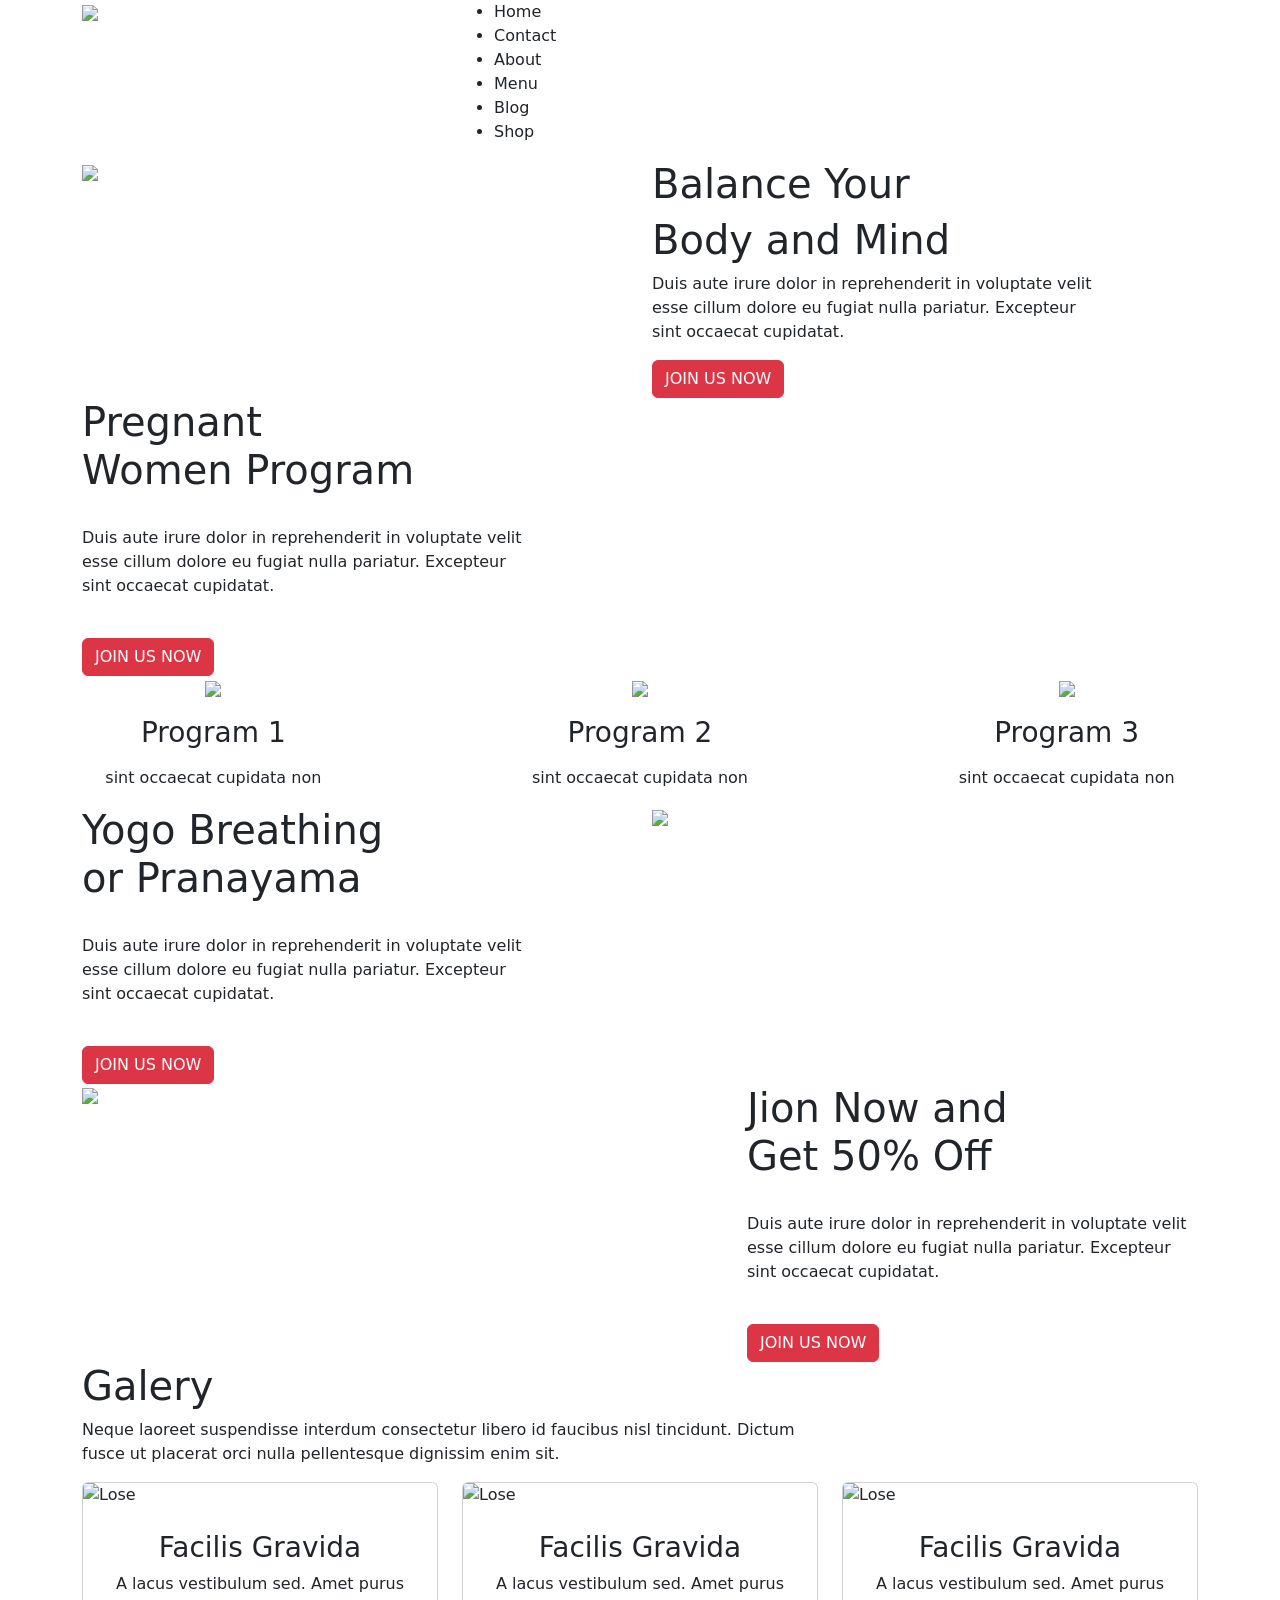
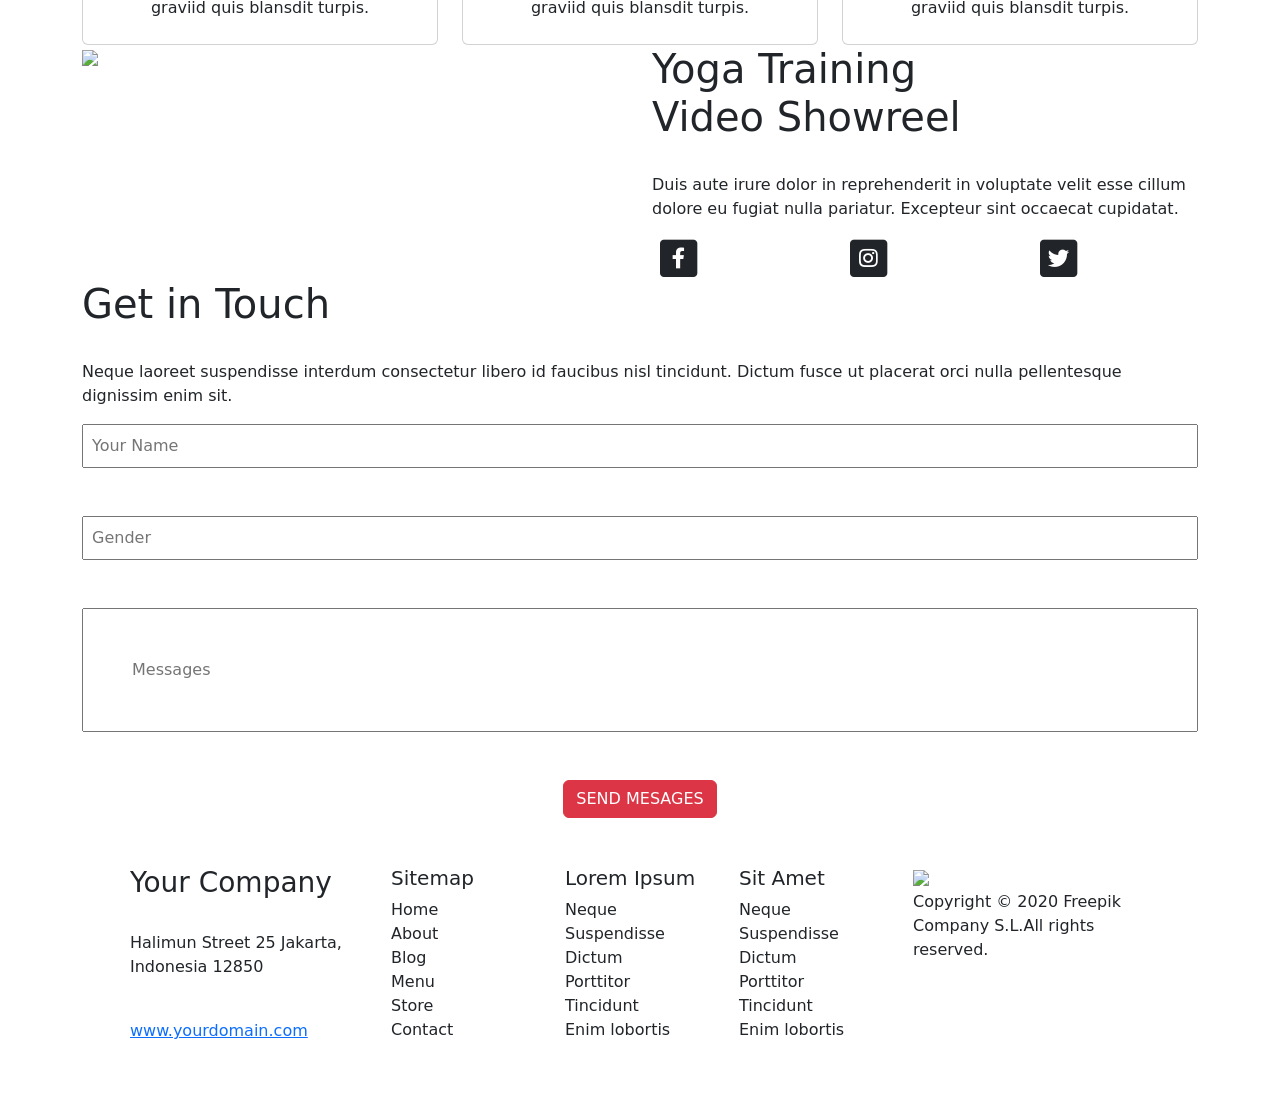
==== index.html @ 1d239efe "first commit" ====
<!DOCTYPE html>
<html lang="en">

<head>
    <meta charset="UTF-8" />
    <meta http-equiv="X-UA-Compatible" content="IE=edge" />
    <meta name="viewport" content="width=device-width, initial-scale=1.0" />
    <link href="https://cdn.jsdelivr.net/npm/bootstrap@5.1.3/dist/css/bootstrap.min.css" rel="stylesheet" integrity="sha384-1BmE4kWBq78iYhFldvKuhfTAU6auU8tT94WrHftjDbrCEXSU1oBoqyl2QvZ6jIW3" crossorigin="anonymous" />
    <link rel="stylesheet" type="text/css" href="/Tien/buoi1/SASS/node_modules/bootstrap/dist/css/bootstrap.min.css" />
    <link rel="stylesheet" href="https://cdnjs.cloudflare.com/ajax/libs/font-awesome/5.15.1/css/all.min.css" />
    <script type="text/javascript" src="/Jquery/jquery/jquery-3.6.0.js"></script>
    <script src="https://code.jquery.com/jquery-1.12.4.js"></script>
    <script src="https://code.jquery.com/ui/1.12.1/jquery-ui.js"></script>
    <script src="/Jquery/js/home.js"></script>
    <link rel="stylesheet" href="/SCSS/css/style.css" type="text/css" />

    <title>Document</title>
</head>

<body>
    <div class="header">
        <div class="container">
            <div class="row">
                <div class="col-md-4">
                    <a href="#"><img src="./images/logo.jpg" class="img-fluid" /></a>
                    <div class="open d-block d-md-none"> <i class="fa fa-bars"> </i> </div>
                </div>
                <div class="col-md-8 d-none d-md-block">
                    <div class="text-menu" id="text-menu">
                        <ul class="menu">
                            <li><a class="nav-link" href="index.html">Home</a></li>
                            <li><a class="nav-link" href="contact.html">Contact</a></li>
                            <li><a class="nav-link" href="#">About</a></li>
                            <li><a class="nav-link" href="#">Menu</a></li>
                            <li><a class="nav-link" href="#">Blog</a></li>
                            <li><a class="nav-link" href="#">Shop</a></li>
                        </ul>
                    </div>
                </div>
            </div>
        </div>
    </div>

    <div class="section1">
        <div class="container">
            <div class="row">
                <div class=" col-md-6 ">
                    <!-- img -->
                    <img src="./images/background.png" />
                </div>
                <div class=" col-md-6 ">
                    <!--text-->
                    <div class="text-nen">
                        <h1>Balance Your</h1>
                        <h1>Body and Mind</h1>
                        <p>
                            Duis aute irure dolor in reprehenderit in voluptate velit<br> esse cillum dolore eu fugiat nulla pariatur. Excepteur <br> sint occaecat cupidatat.
                        </p>
                        <a href="#join" class="btn btn-danger ">JOIN US NOW</a>
                    </div>
                </div>
            </div>
        </div>
    </div>

    <div class="body-1">
        <div class="container">
            <div class="row">
                <div class="col-md-6">
                    <div class="text">
                        <span class="text-1">
                            <h1>Pregnant<br> Women Program
                            </h1>
                            <br>
                            <p>Duis aute irure dolor in reprehenderit in voluptate velit<br /> esse cillum dolore eu fugiat nulla pariatur. Excepteur<br /> sint occaecat cupidatat.
                            </p>
                            <br>
                            <a href="#" class="btn btn-danger">JOIN US NOW</a>
                        </span>
                    </div>
                </div>
            </div>

        </div>
    </div>

    <div class="container-fluid">
        <div class="body-2 text-center">
            <div class="row">
                <div class="col-md-4">
                    <img src="./images/3nguoi_03.jpg" class="img-fluid">
                    <p>
                        <h3>Program 1</h3>
                    </p>
                    <p>sint occaecat cupidata non</p>
                </div>
                <div class="col-md-4">
                    <img src="./images/3nguoi_04.jpg" class="img-fluid">
                    <p>
                        <h3>Program 2</h3>
                    </p>
                    <p>sint occaecat cupidata non</p>
                </div>
                <div class="col-md-4">
                    <img src="./images/3nguoi_05.jpg" class="img-fluid">
                    <p>
                        <h3>Program 3</h3>
                    </p>
                    <p>sint occaecat cupidata non</p>
                </div>
            </div>
        </div>
    </div>

    <div class="body-3">
        <div class="container">
            <div class="row">
                <div class="col-md-6">
                    <div class="text-3">
                        <h1>Yogo Breathing <br> or Pranayama
                        </h1>
                        <br />
                        <p>Duis aute irure dolor in reprehenderit in voluptate velit<br /> esse cillum dolore eu fugiat nulla pariatur. Excepteur<br /> sint occaecat cupidatat.
                        </p>
                        <br />
                        <a href="#join" class="btn btn-danger">JOIN US NOW</a>
                    </div>
                </div>
                <div class="col-md-6">
                    <img src="./images/License premium.png" class="img-fluid">
                </div>
            </div>
        </div>
    </div>

    <div class="body-4">
        <div class="container">
            <div class="row">
                <div class="col-md-7">
                    <img src="./images/img-4.png">
                </div>
                <div class="col-md-5">
                    <div class="text-4">
                        <h1>Jion Now and <br> Get 50% Off
                        </h1>
                        <br />
                        <p>Duis aute irure dolor in reprehenderit in voluptate velit<br /> esse cillum dolore eu fugiat nulla pariatur. Excepteur<br /> sint occaecat cupidatat.
                        </p>
                        <br />
                        <a href="#join" class="btn btn-danger">JOIN US NOW</a>
                    </div>
                </div>
            </div>
        </div>
    </div>

    <div class="body-5">
        <div class="container">
            <div class="row">
                <div class="col-12">
                    <div class="text-5">
                        <h1>Galery</h1>
                        <p>Neque laoreet suspendisse interdum consectetur libero id faucibus nisl tincidunt. Dictum<br> fusce ut placerat orci nulla pellentesque dignissim enim sit.
                        </p>
                    </div>
                </div>
                <div class="col-md-4">
                    <div class="card">
                        <img src="/SCSS/images/images/body_17.jpg" alt="Lose" class="card-img-top">
                        <div class="card-body text-center p-4">
                            <h3>Facilis Gravida</h3>
                            <p class="card-text">A lacus vestibulum sed. Amet purus graviid quis blansdit turpis.</p>
                        </div>
                    </div>
                </div>
                <div class="col-md-4">
                    <div class="card">
                        <img src="/SCSS/images/images/body_15.jpg" alt="Lose" class="card-img-top">
                        <div class="card-body text-center p-4">
                            <h3>Facilis Gravida</h3>
                            <p class="card-text">A lacus vestibulum sed. Amet purus graviid quis blansdit turpis.</p>
                        </div>
                    </div>
                </div>
                <div class="col-md-4">
                    <div class="card">
                        <img src="/SCSS/images/images/body_13.jpg" alt="Lose" class="card-img-top">
                        <div class="card-body text-center p-4">
                            <h3>Facilis Gravida</h3>
                            <p class="card-text">A lacus vestibulum sed. Amet purus graviid quis blansdit turpis.</p>
                        </div>
                    </div>
                </div>
            </div>
        </div>
    </div>

    <div class="body-6">
        <div class="container">
            <div class="row">
                <div class="col-md-6">
                    <img src="/SCSS/images/images/body_23.jpg">
                </div>
                <div class="col-md-6">
                    <div class="text-6">
                        <h1>Yoga Training<br> Video Showreel
                        </h1>
                        <br>
                        <p>
                            Duis aute irure dolor in reprehenderit in voluptate velit esse cillum dolore eu fugiat nulla pariatur. Excepteur sint occaecat cupidatat.
                        </p>
                    </div>
                    <div class="icon">
                        <div class="row">
                            <div class="col-4">
                                <span class="fa-stack fa-lg">
                                    <i class="fas fa-square fa-stack-2x"></i>
                                    <a href="https://m.facebook.com"><i class="fab fa-facebook-f fa-stack-1x fa-inverse"></i></a>
                                </span>
                            </div>
                            <div class="col-4">
                                <span class="fa-stack fa-lg">
                                    <i class="fas fa-square fa-stack-2x"></i>
                                    <a href="https://www.instagram.com"><i class="fab fa-instagram fa-stack-1x fa-inverse"></i></a>
                                </span>
                            </div>
                            <div class="col-4">
                                <span class="fa-stack fa-lg">
                                    <i class="fas fa-square fa-stack-2x"></i>
                                    <a href="https://twitter.com"><i class="fab fa-twitter fa-stack-1x fa-inverse"></i></a>
                                </span>
                            </div>
                        </div>
                    </div>
                </div>
            </div>
        </div>
    </div>

    <div class="body-7" id="join">
        <div class="container">
            <div class="text-7">
                <h1>Get in Touch</h1>
                <br>
                <p>Neque laoreet suspendisse interdum consectetur libero id faucibus nisl tincidunt. Dictum fusce ut placerat orci nulla pellentesque dignissim enim sit.
                </p>
            </div>
            <div class="comment">
                <input type="text" class="w-100 mb-5 p-2" placeholder="Your Name"><br>
                <input type="text" class="w-100 mb-5 p-2" placeholder="Gender"><br>
                <input type="text" class="w-100 mb-5 p-5" placeholder="Messages"><br>
            </div>
            <div class="d-flex justify-content-center">
                <button class="btn btn-danger" id="send">SEND MESAGES</button>
            </div>
        </div>
    </div>

    <div class="footer">
        <div class="container">
            <div class="text-footer">
                <div class="row  p-5 ">
                    <div class="col-md-3" id="link">
                        <h3>Your Company</h3>
                        <br>
                        <p>Halimun Street 25 Jakarta, Indonesia 12850</p><br>
                        <a href="#">
                            <p>www.yourdomain.com</p>
                        </a>
                    </div>
                    <div class="col-md-2">
                        <h5>Sitemap</h5>
                        Home<br> About
                        <br> Blog
                        <br> Menu
                        <br> Store
                        <br> Contact
                    </div>
                    <div class="col-md-2">
                        <h5>Lorem Ipsum</h5>
                        Neque<br> Suspendisse
                        <br> Dictum
                        <br> Porttitor
                        <br> Tincidunt
                        <br> Enim lobortis
                    </div>
                    <div class="col-md-2">
                        <h5>Sit Amet</h5>
                        Neque<br> Suspendisse
                        <br> Dictum
                        <br> Porttitor
                        <br> Tincidunt
                        <br> Enim lobortis
                    </div>
                    <div class="col-md-3">
                        <img src="/SCSS/images/images/body_26.png">
                        <p>Copyright &copy; 2020 Freepik Company S.L.All rights reserved.</p>
                        <span class="fa-stack fa-lg">
                            <i class="fas fa-square fa-stack-2x  fa-inverse"></i>
                            <a href="https://ww/facebook.com"><i class="fab fa-facebook-f fa-stack-1x  text-white"></i></a>
                        </span>
                        <span class="fa-stack fa-lg">
                            <i class="fas fa-square fa-stack-2x fa-inverse"></i>
                            <a href="https://www.instagram.com"><i class="fab fa-instagram fa-stack-1x text-white"></i></a>
                          </span>
                        <span class="fa-stack fa-lg">
                            <i class="fas fa-square fa-stack-2x fa-inverse"></i>
                            <a href="https://twitter.com"><i class="fab fa-twitter fa-stack-1x text-white"></i></a>
                          </span>
                    </div>
                </div>
            </div>
        </div>
    </div>
</body>


</html>
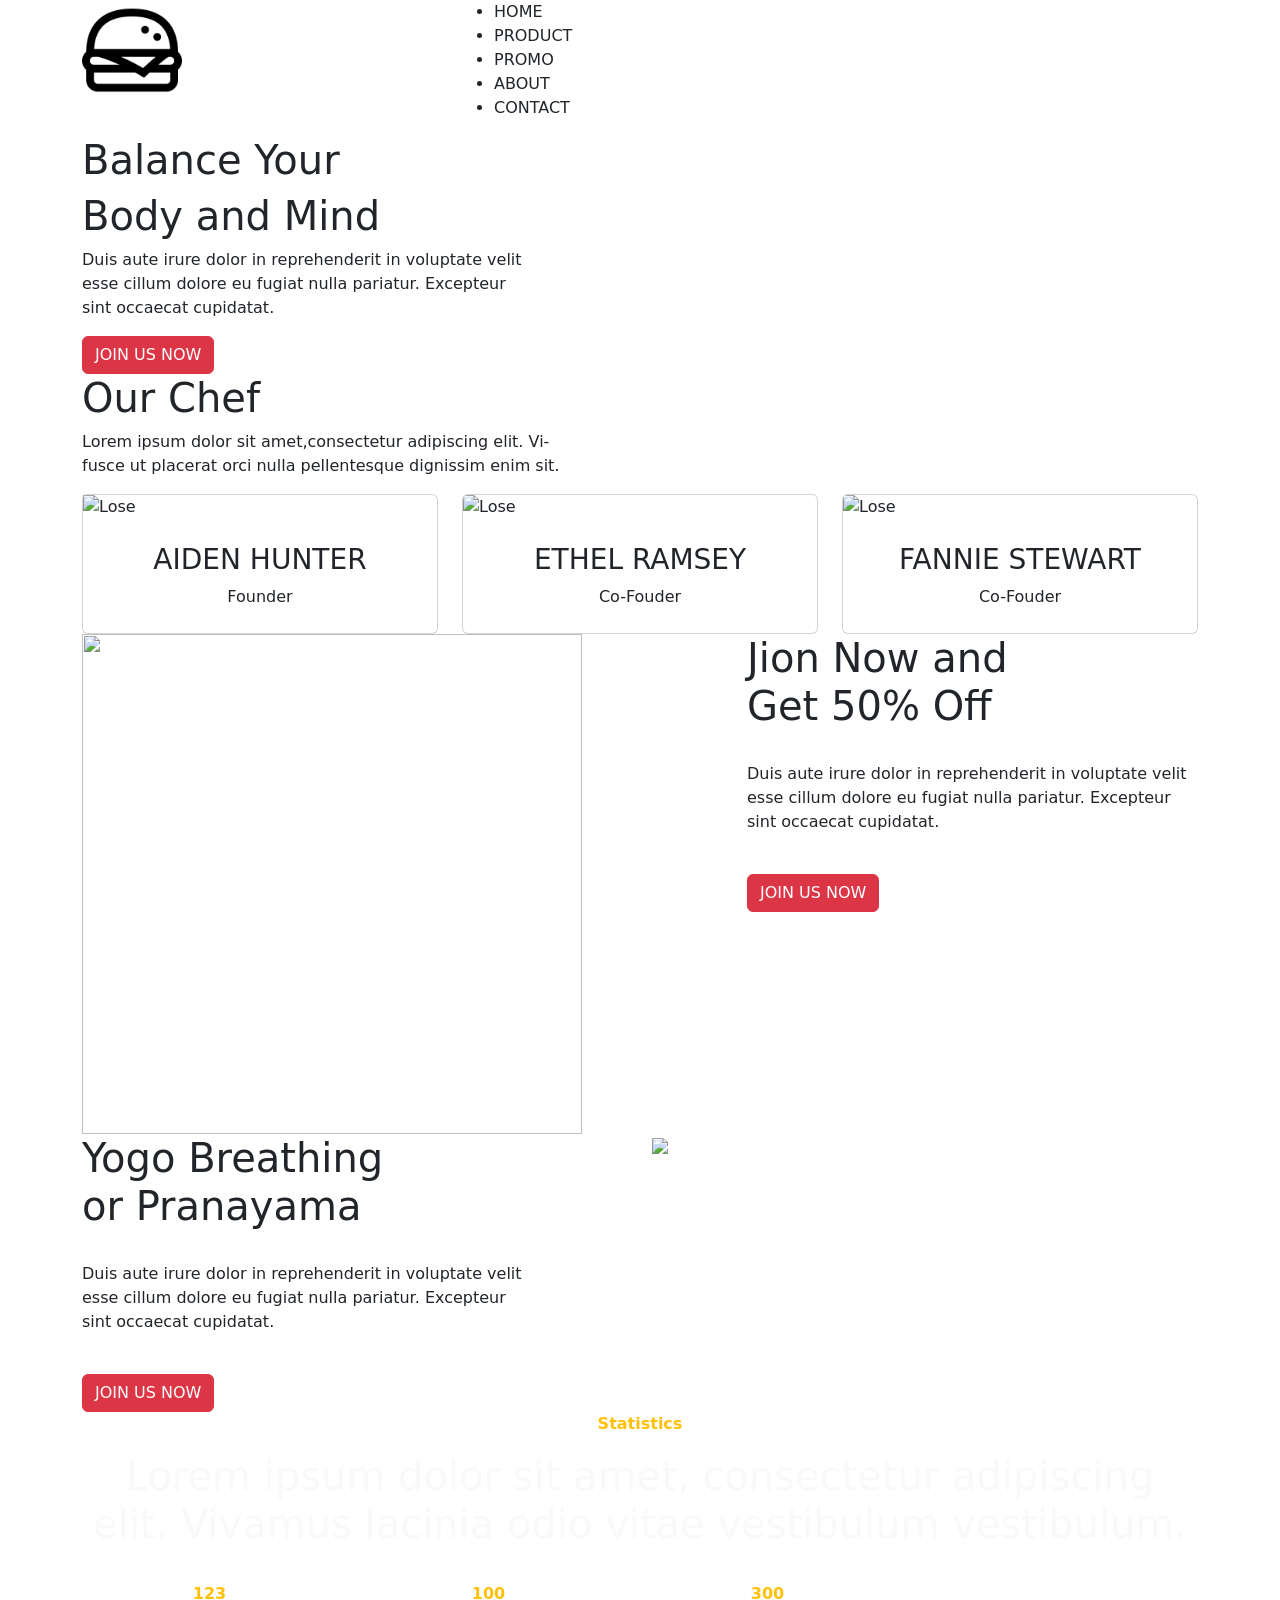
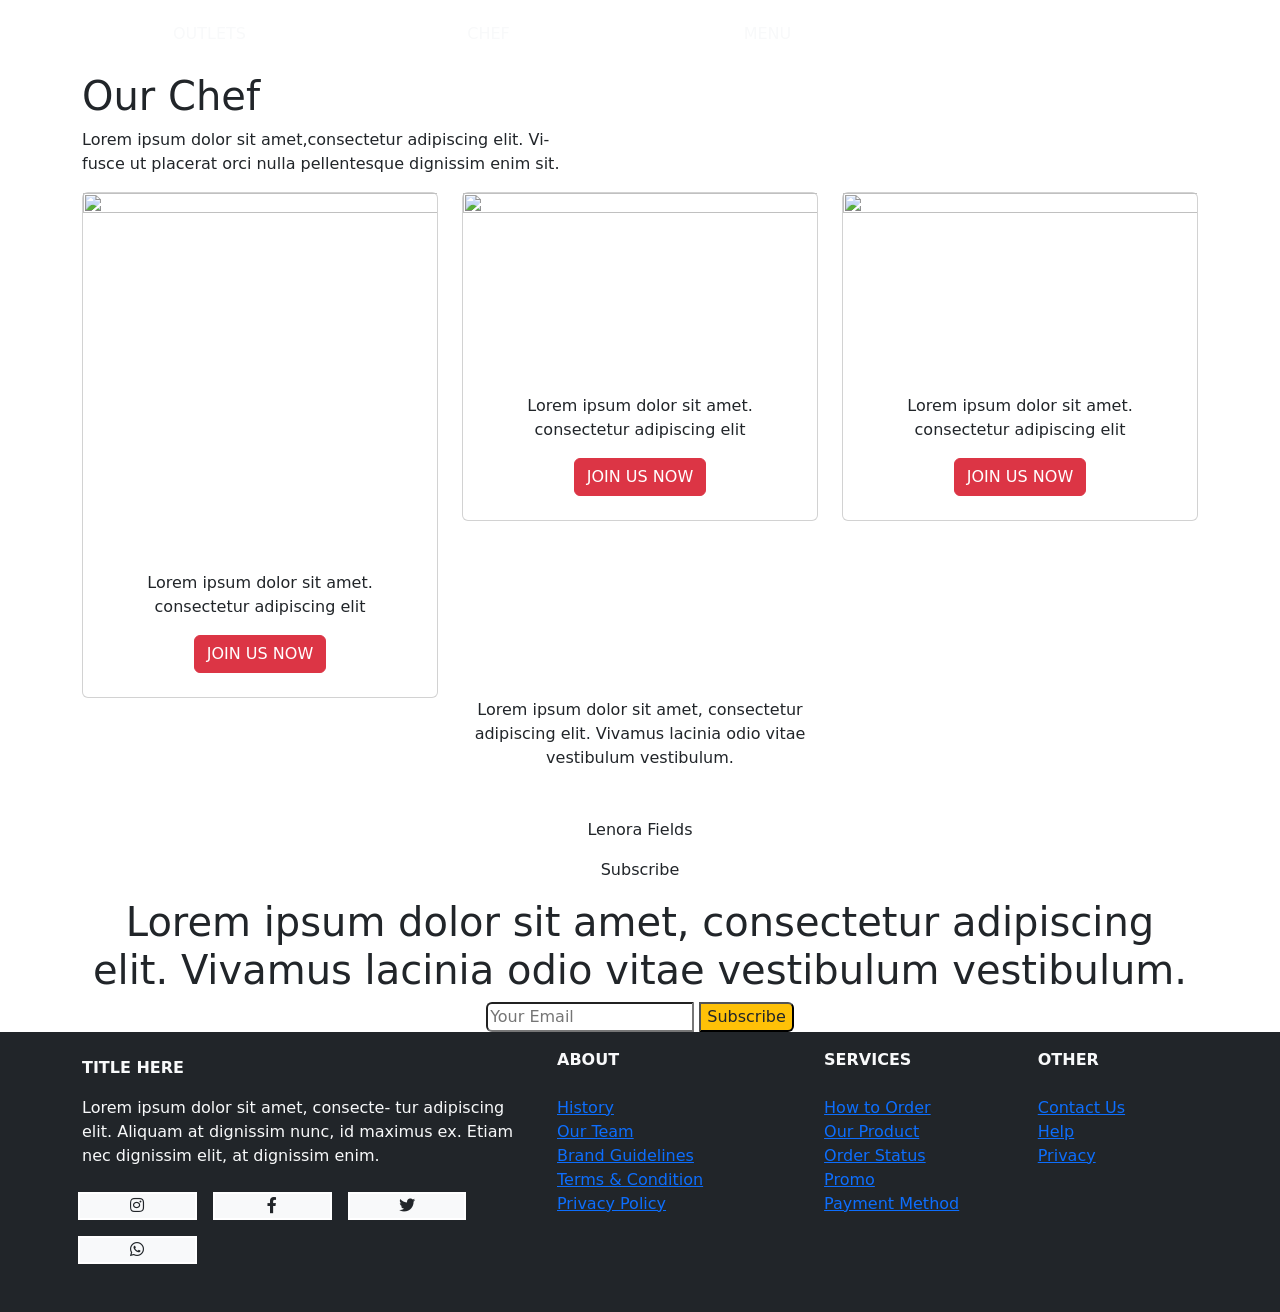
==== commit 15690856: "Signed-off-by: junsonhank <junsonhank@gmail.com>commit new2" ====
--- a/index.html
+++ b/index.html
@@ -6,13 +6,13 @@
     <meta http-equiv="X-UA-Compatible" content="IE=edge" />
     <meta name="viewport" content="width=device-width, initial-scale=1.0" />
     <link href="https://cdn.jsdelivr.net/npm/bootstrap@5.1.3/dist/css/bootstrap.min.css" rel="stylesheet" integrity="sha384-1BmE4kWBq78iYhFldvKuhfTAU6auU8tT94WrHftjDbrCEXSU1oBoqyl2QvZ6jIW3" crossorigin="anonymous" />
-    <link rel="stylesheet" type="text/css" href="/Tien/buoi1/SASS/node_modules/bootstrap/dist/css/bootstrap.min.css" />
+    <link rel="stylesheet" type="text/css" href="/kiemtra/node_modules/bootstrap/dist/css/bootstrap.min.css" />
     <link rel="stylesheet" href="https://cdnjs.cloudflare.com/ajax/libs/font-awesome/5.15.1/css/all.min.css" />
     <script type="text/javascript" src="/Jquery/jquery/jquery-3.6.0.js"></script>
     <script src="https://code.jquery.com/jquery-1.12.4.js"></script>
     <script src="https://code.jquery.com/ui/1.12.1/jquery-ui.js"></script>
     <script src="/Jquery/js/home.js"></script>
-    <link rel="stylesheet" href="/SCSS/css/style.css" type="text/css" />
+    <link rel="stylesheet" href="/kiemtra/css/style.css" type="text/css" />
 
     <title>Document</title>
 </head>
@@ -22,18 +22,17 @@
         <div class="container">
             <div class="row">
                 <div class="col-md-4">
-                    <a href="#"><img src="./images/logo.jpg" class="img-fluid" /></a>
+                    <a href="#"><img src="./images/hamburger.png" class="img-fluid" width="100" height="100"/></a>
                     <div class="open d-block d-md-none"> <i class="fa fa-bars"> </i> </div>
                 </div>
                 <div class="col-md-8 d-none d-md-block">
                     <div class="text-menu" id="text-menu">
                         <ul class="menu">
-                            <li><a class="nav-link" href="index.html">Home</a></li>
-                            <li><a class="nav-link" href="contact.html">Contact</a></li>
-                            <li><a class="nav-link" href="#">About</a></li>
-                            <li><a class="nav-link" href="#">Menu</a></li>
-                            <li><a class="nav-link" href="#">Blog</a></li>
-                            <li><a class="nav-link" href="#">Shop</a></li>
+                            <li><a class="nav-link" href="index.html">HOME</a></li>
+                            <li><a class="nav-link" href="#">PRODUCT</a></li>
+                            <li><a class="nav-link" href="#">PROMO</a></li>
+                            <li><a class="nav-link" href="#">ABOUT</a></li>
+                            <li><a class="nav-link" href="contact.html">CONTACT</a></li>
                         </ul>
                     </div>
                 </div>
@@ -46,9 +45,7 @@
             <div class="row">
                 <div class=" col-md-6 ">
                     <!-- img -->
-                    <img src="./images/background.png" />
-                </div>
-                <div class=" col-md-6 ">
+                    
                     <!--text-->
                     <div class="text-nen">
                         <h1>Balance Your</h1>
@@ -63,55 +60,68 @@
         </div>
     </div>
 
-    <div class="body-1">
-        <div class="container">
-            <div class="row">
-                <div class="col-md-6">
-                    <div class="text">
-                        <span class="text-1">
-                            <h1>Pregnant<br> Women Program
-                            </h1>
-                            <br>
-                            <p>Duis aute irure dolor in reprehenderit in voluptate velit<br /> esse cillum dolore eu fugiat nulla pariatur. Excepteur<br /> sint occaecat cupidatat.
-                            </p>
-                            <br>
-                            <a href="#" class="btn btn-danger">JOIN US NOW</a>
-                        </span>
-                    </div>
-                </div>
-            </div>
-
-        </div>
-    </div>
-
-    <div class="container-fluid">
-        <div class="body-2 text-center">
-            <div class="row">
-                <div class="col-md-4">
-                    <img src="./images/3nguoi_03.jpg" class="img-fluid">
-                    <p>
-                        <h3>Program 1</h3>
-                    </p>
-                    <p>sint occaecat cupidata non</p>
-                </div>
-                <div class="col-md-4">
-                    <img src="./images/3nguoi_04.jpg" class="img-fluid">
-                    <p>
-                        <h3>Program 2</h3>
-                    </p>
-                    <p>sint occaecat cupidata non</p>
-                </div>
-                <div class="col-md-4">
-                    <img src="./images/3nguoi_05.jpg" class="img-fluid">
-                    <p>
-                        <h3>Program 3</h3>
-                    </p>
-                    <p>sint occaecat cupidata non</p>
-                </div>
-            </div>
-        </div>
-    </div>
-
+    <div class="body-5">
+        <div class="container">
+            <div class="row">
+                <div class="col-12">
+                    <div class="text-5">
+                        <h1>Our Chef</h1>
+                        <p>Lorem ipsum dolor sit amet,consectetur adipiscing elit. Vi-<br> fusce ut placerat orci nulla pellentesque dignissim enim sit.
+                        </p>
+                    </div>
+                </div>
+                <div class="col-md-4">
+                    <div class="card">
+                        <img src="/kiemtra/images/men.png" alt="Lose" class="img-fluid img-circle">
+                        <div class="card-body text-center p-4">
+                            <h3>AIDEN HUNTER</h3>
+                            <p class="card-text">Founder</p>
+                        </div>
+                    </div>
+                </div>
+                <div class="col-md-4">
+                    <div class="card">
+                        <img src="/kiemtra/images/women.png" alt="Lose" class="card-img-top">
+                        <div class="card-body text-center p-4">
+                            <h3>ETHEL RAMSEY</h3>
+                            <p class="card-text">Co-Fouder</p>
+                        </div>
+                    </div>
+                </div>
+                <div class="col-md-4">
+                    <div class="card">
+                        <img src="/kiemtra/images/women2.png" alt="Lose" class="card-img-top">
+                        <div class="card-body text-center p-4">
+                            <h3>FANNIE STEWART</h3>
+                            <p class="card-text">Co-Fouder</p>
+                        </div>
+                    </div>
+                </div>
+            </div>
+        </div>
+    </div>
+
+    <div class="body-4">
+        <div class="container">
+            <div class="row">
+                <div class="col-md-7">
+                    <img src="/kiemtra/images/bg24.png" width="500" height="500">
+                </div>
+                <div class="col-md-5">
+                    <div class="text-4">
+                        <h1>Jion Now and <br> Get 50% Off
+                        </h1>
+                        <br />
+                        <p>Duis aute irure dolor in reprehenderit in voluptate velit<br /> esse cillum dolore eu fugiat nulla pariatur. Excepteur<br /> sint occaecat cupidatat.
+                        </p>
+                        <br />
+                        <a href="#join" class="btn btn-danger">JOIN US NOW</a>
+                    </div>
+                </div>
+            </div>
+        </div>
+    </div>
+    
     <div class="body-3">
         <div class="container">
             <div class="row">
@@ -127,191 +137,168 @@
                     </div>
                 </div>
                 <div class="col-md-6">
-                    <img src="./images/License premium.png" class="img-fluid">
-                </div>
-            </div>
-        </div>
-    </div>
-
-    <div class="body-4">
-        <div class="container">
-            <div class="row">
-                <div class="col-md-7">
-                    <img src="./images/img-4.png">
-                </div>
-                <div class="col-md-5">
-                    <div class="text-4">
-                        <h1>Jion Now and <br> Get 50% Off
-                        </h1>
-                        <br />
-                        <p>Duis aute irure dolor in reprehenderit in voluptate velit<br /> esse cillum dolore eu fugiat nulla pariatur. Excepteur<br /> sint occaecat cupidatat.
-                        </p>
-                        <br />
-                        <a href="#join" class="btn btn-danger">JOIN US NOW</a>
-                    </div>
-                </div>
-            </div>
-        </div>
-    </div>
-
-    <div class="body-5">
+                    <img src="/kiemtra/images/bg25.png" class="img-fluid">
+                </div>
+            </div>
+        </div>
+    </div>
+    <div class="body-8">
+        <div class="container">
+            <div class="title-body8 text-center">
+                <p class="text-warning fw-bold">Statistics</p>
+                <h1 class="text-light">Lorem ipsum dolor sit amet, consectetur adipiscing elit. Vivamus lacinia odio
+                    vitae vestibulum vestibulum. </h1>
+            </div>
+            <div class="row w-100">
+                <div class="col-lg-3 col-sm-6 col-12 py-4 d-flex justify-content-evenly align-items-center justify-content-center  ">
+                    <div class="border border-2 border-white border-circle text-light d-flex align-items-center justify-content-center">
+                            <span class="text-center">
+                                <p class="text-warning fw-bold">123</p>
+                                <span class="text-light">OUTLETS</span>
+                            </span>
+                    </div>
+                </div>
+                <div class="col-lg-3 col-sm-6 col-12 py-4 d-flex justify-content-evenly align-items-center justify-content-center ">
+                    <div class="border border-2 border-white border-circle text-light d-flex align-items-center justify-content-center">
+                            <span class="text-center">
+                                <p class="text-warning fw-bold">100</p>
+                                <span class="text-light">CHEF</span>
+                            </span>
+                    </div>
+                </div>
+                <div class="col-lg-3 col-sm-6 col-12 py-4 d-flex justify-content-evenly align-items-center justify-content-center  ">
+                    <div class="border border-2 border-white border-circle text-light d-flex align-items-center justify-content-center">
+                            <span class="text-center">
+                                <p class="text-warning fw-bold">300</p>
+                                <span class="text-light">MENU</span>
+                            </span>
+                    </div>
+                </div>
+                
+            </div>
+        </div>
+    </div>
+    <div class="body-9">
         <div class="container">
             <div class="row">
                 <div class="col-12">
-                    <div class="text-5">
-                        <h1>Galery</h1>
-                        <p>Neque laoreet suspendisse interdum consectetur libero id faucibus nisl tincidunt. Dictum<br> fusce ut placerat orci nulla pellentesque dignissim enim sit.
-                        </p>
-                    </div>
-                </div>
-                <div class="col-md-4">
-                    <div class="card">
-                        <img src="/SCSS/images/images/body_17.jpg" alt="Lose" class="card-img-top">
-                        <div class="card-body text-center p-4">
-                            <h3>Facilis Gravida</h3>
-                            <p class="card-text">A lacus vestibulum sed. Amet purus graviid quis blansdit turpis.</p>
-                        </div>
-                    </div>
-                </div>
-                <div class="col-md-4">
-                    <div class="card">
-                        <img src="/SCSS/images/images/body_15.jpg" alt="Lose" class="card-img-top">
-                        <div class="card-body text-center p-4">
-                            <h3>Facilis Gravida</h3>
-                            <p class="card-text">A lacus vestibulum sed. Amet purus graviid quis blansdit turpis.</p>
-                        </div>
-                    </div>
-                </div>
-                <div class="col-md-4">
-                    <div class="card">
-                        <img src="/SCSS/images/images/body_13.jpg" alt="Lose" class="card-img-top">
-                        <div class="card-body text-center p-4">
-                            <h3>Facilis Gravida</h3>
-                            <p class="card-text">A lacus vestibulum sed. Amet purus graviid quis blansdit turpis.</p>
-                        </div>
-                    </div>
-                </div>
-            </div>
-        </div>
-    </div>
-
-    <div class="body-6">
-        <div class="container">
-            <div class="row">
-                <div class="col-md-6">
-                    <img src="/SCSS/images/images/body_23.jpg">
-                </div>
-                <div class="col-md-6">
-                    <div class="text-6">
-                        <h1>Yoga Training<br> Video Showreel
-                        </h1>
-                        <br>
-                        <p>
-                            Duis aute irure dolor in reprehenderit in voluptate velit esse cillum dolore eu fugiat nulla pariatur. Excepteur sint occaecat cupidatat.
-                        </p>
-                    </div>
-                    <div class="icon">
-                        <div class="row">
-                            <div class="col-4">
-                                <span class="fa-stack fa-lg">
-                                    <i class="fas fa-square fa-stack-2x"></i>
-                                    <a href="https://m.facebook.com"><i class="fab fa-facebook-f fa-stack-1x fa-inverse"></i></a>
-                                </span>
-                            </div>
-                            <div class="col-4">
-                                <span class="fa-stack fa-lg">
-                                    <i class="fas fa-square fa-stack-2x"></i>
-                                    <a href="https://www.instagram.com"><i class="fab fa-instagram fa-stack-1x fa-inverse"></i></a>
-                                </span>
-                            </div>
-                            <div class="col-4">
-                                <span class="fa-stack fa-lg">
-                                    <i class="fas fa-square fa-stack-2x"></i>
-                                    <a href="https://twitter.com"><i class="fab fa-twitter fa-stack-1x fa-inverse"></i></a>
-                                </span>
-                            </div>
-                        </div>
-                    </div>
-                </div>
-            </div>
-        </div>
-    </div>
-
-    <div class="body-7" id="join">
-        <div class="container">
-            <div class="text-7">
-                <h1>Get in Touch</h1>
-                <br>
-                <p>Neque laoreet suspendisse interdum consectetur libero id faucibus nisl tincidunt. Dictum fusce ut placerat orci nulla pellentesque dignissim enim sit.
-                </p>
-            </div>
-            <div class="comment">
-                <input type="text" class="w-100 mb-5 p-2" placeholder="Your Name"><br>
-                <input type="text" class="w-100 mb-5 p-2" placeholder="Gender"><br>
-                <input type="text" class="w-100 mb-5 p-5" placeholder="Messages"><br>
-            </div>
-            <div class="d-flex justify-content-center">
-                <button class="btn btn-danger" id="send">SEND MESAGES</button>
-            </div>
-        </div>
-    </div>
-
-    <div class="footer">
-        <div class="container">
-            <div class="text-footer">
-                <div class="row  p-5 ">
-                    <div class="col-md-3" id="link">
-                        <h3>Your Company</h3>
-                        <br>
-                        <p>Halimun Street 25 Jakarta, Indonesia 12850</p><br>
-                        <a href="#">
-                            <p>www.yourdomain.com</p>
-                        </a>
-                    </div>
-                    <div class="col-md-2">
-                        <h5>Sitemap</h5>
-                        Home<br> About
-                        <br> Blog
-                        <br> Menu
-                        <br> Store
-                        <br> Contact
-                    </div>
-                    <div class="col-md-2">
-                        <h5>Lorem Ipsum</h5>
-                        Neque<br> Suspendisse
-                        <br> Dictum
-                        <br> Porttitor
-                        <br> Tincidunt
-                        <br> Enim lobortis
-                    </div>
-                    <div class="col-md-2">
-                        <h5>Sit Amet</h5>
-                        Neque<br> Suspendisse
-                        <br> Dictum
-                        <br> Porttitor
-                        <br> Tincidunt
-                        <br> Enim lobortis
-                    </div>
-                    <div class="col-md-3">
-                        <img src="/SCSS/images/images/body_26.png">
-                        <p>Copyright &copy; 2020 Freepik Company S.L.All rights reserved.</p>
-                        <span class="fa-stack fa-lg">
-                            <i class="fas fa-square fa-stack-2x  fa-inverse"></i>
-                            <a href="https://ww/facebook.com"><i class="fab fa-facebook-f fa-stack-1x  text-white"></i></a>
-                        </span>
-                        <span class="fa-stack fa-lg">
-                            <i class="fas fa-square fa-stack-2x fa-inverse"></i>
-                            <a href="https://www.instagram.com"><i class="fab fa-instagram fa-stack-1x text-white"></i></a>
-                          </span>
-                        <span class="fa-stack fa-lg">
-                            <i class="fas fa-square fa-stack-2x fa-inverse"></i>
-                            <a href="https://twitter.com"><i class="fab fa-twitter fa-stack-1x text-white"></i></a>
-                          </span>
-                    </div>
-                </div>
-            </div>
-        </div>
-    </div>
+                    <div class="text-9">
+                        <h1>Our Chef</h1>
+                        <p>Lorem ipsum dolor sit amet,consectetur adipiscing elit. Vi-<br> fusce ut placerat orci nulla pellentesque dignissim enim sit.
+                        </p>
+                    </div>
+                </div>
+                <div class="col-md-4">
+                    <div class="card">
+                        <img src="/kiemtra/images/pack11.png"  width="400" height="400" alt="" class="img-fluid img-circle">
+                        <div class="card-body text-center p-4">
+                            <p>Lorem ipsum dolor sit amet. consectetur adipiscing elit</p>
+                            <p class="card-text"><a href="#join" class="btn btn-danger">JOIN US NOW</a></p>
+                        </div>
+                    </div>
+                </div>
+                <div class="col-md-4">
+                    <div class="card">
+                        <img src="/kiemtra/images/pack2.png" width="400" height="200" alt="" class="img-fluid img-circle">
+                        <div class="card-body text-center p-4">
+                            <p>Lorem ipsum dolor sit amet. consectetur adipiscing elit</p>
+                            <p class="card-text"><a href="#join" class="btn btn-danger">JOIN US NOW</a></p>
+                        </div>
+                    </div>
+                </div>
+                <div class="col-md-4">
+                    <div class="card">
+                        <img src="/kiemtra/images/pack3.png" width="400" height="200" alt="" class="img-fluid img-circle">
+                        <div class="card-body text-center p-4">
+                            <p>Lorem ipsum dolor sit amet. consectetur adipiscing elit</p>
+                            <p class="card-text"><a href="#join" class="btn btn-danger">JOIN US NOW</a></p>
+                        </div>
+                    </div>
+                </div>
+            </div>
+        </div>
+    </div>
+    <div class="group5">
+        <div class="container">
+            <div class="text-center">
+                <span>Lorem ipsum dolor sit amet, consectetur<br>adipiscing elit. Vivamus lacinia odio
+                    vitae<br> vestibulum vestibulum. </span>
+                <p class="mt-md-5 mt-0 text-grand-hotel">Lenora Fields</p>
+            </div>
+        </div>
+    </div>
+    <div class="group6">
+        <div class="container">
+            <div class="title-group6 text-center">
+                <p>Subscribe</p>
+                <h1>Lorem ipsum dolor sit amet, consectetur adipiscing elit. Vivamus lacinia odio
+                    vitae vestibulum vestibulum. </h1>
+            </div>
+            <form action="" class="d-flex align-items-center justify-content-center">
+                <div class="box-shadow rounded">
+                    <input type="email" name="" placeholder="Your Email" id="" class="email rounded-start">
+                    <input type="submit" value="Subscribe" class="group6-btn bg-warning text-dark rounded-end">
+                </div>
+            </form>
+        </div>
+    </div>
+   
+
+    <footer class="bg-dark text-light">
+        <div class="container">
+            <div class="row">
+                <div class="col-lg-5 col-12 py-4 right-footer">
+                    <p class="fw-bold">TITLE HERE</p>
+                    <div class="span"><span class="py-lg-5 py-3">Lorem ipsum dolor sit amet, consecte- tur adipiscing elit. Aliquam at dignissim nunc, id maximus ex.
+                        Etiam nec dignissim elit, at dignissim enim. </span></div>
+                    <div class="row py-3">
+                        <div class="col-3 m-2 border-icon border border-2 border-white d-flex align-items-center justify-content-center bg-light">
+                            <a href="https://www.instagram.com/" target="_blank"><i class="fab fa-instagram text-dark"></i></a>
+                        </div>
+                        <div class="col-3 m-2 border-icon border border-2 border-white d-flex align-items-center justify-content-center bg-light">
+                            <a href="https://www.facebook.com/" target="_blank"><i class="fab fa-facebook-f text-dark"></i></a>
+                        </div>
+                        <div class="col-3 m-2 border-icon border border-2 border-white d-flex align-items-center justify-content-center bg-light">
+                            <a href="https://twitter.com/?lang=vi" target="_blank"><i class="fab fa-twitter text-dark"></i></a>
+                        </div>
+                        <div class="col-3 m-2 border-icon border border-2 border-white d-flex align-items-center justify-content-center bg-light">
+                            <a href="https://web.whatsapp.com/" target="_blank"><i
+                                    class="fab fa-whatsapp text-dark"></i></a></div>
+                    </div>
+                </div>
+                <div class="col-lg-7 col-12 row my-3">
+                    <div class="col-lg-5 col-4">
+                        <ul class="list-unstyled">
+                            <li class="fw-bold mb-4">ABOUT</li>
+                            <li><a href="#">History</a></li>
+                            <li><a href="#">Our Team</a></li>
+                            <li><a href="#">Brand Guidelines</a></li>
+                            <li><a href="#">Terms & Condition</a></li>
+                            <li><a href="#">Privacy Policy</a></li>
+                        </ul>
+                    </div>
+                    <div class="col-lg-4 col-4">
+                        <ul class="list-unstyled">
+                            <li class="fw-bold mb-4">SERVICES</li>
+                            <li><a href="#">How to Order</a></li>
+                            <li><a href="#">Our Product</a></li>
+                            <li><a href="#">Order Status</a></li>
+                            <li><a href="#">Promo</a></li>
+                            <li><a href="#">Payment Method</a></li>
+                        </ul>
+                    </div>
+                    <div class="col-lg-3 col-4">
+                        <ul class="list-unstyled">
+                            <li class="fw-bold mb-4">OTHER</li>
+                            <li><a href="#">Contact Us</a></li>
+                            <li><a href="#">Help</a></li>
+                            <li><a href="#">Privacy</a></li>
+                        </ul>
+                    </div>
+                </div>
+            </div>
+        </div>
+    </footer>
 </body>
 
 
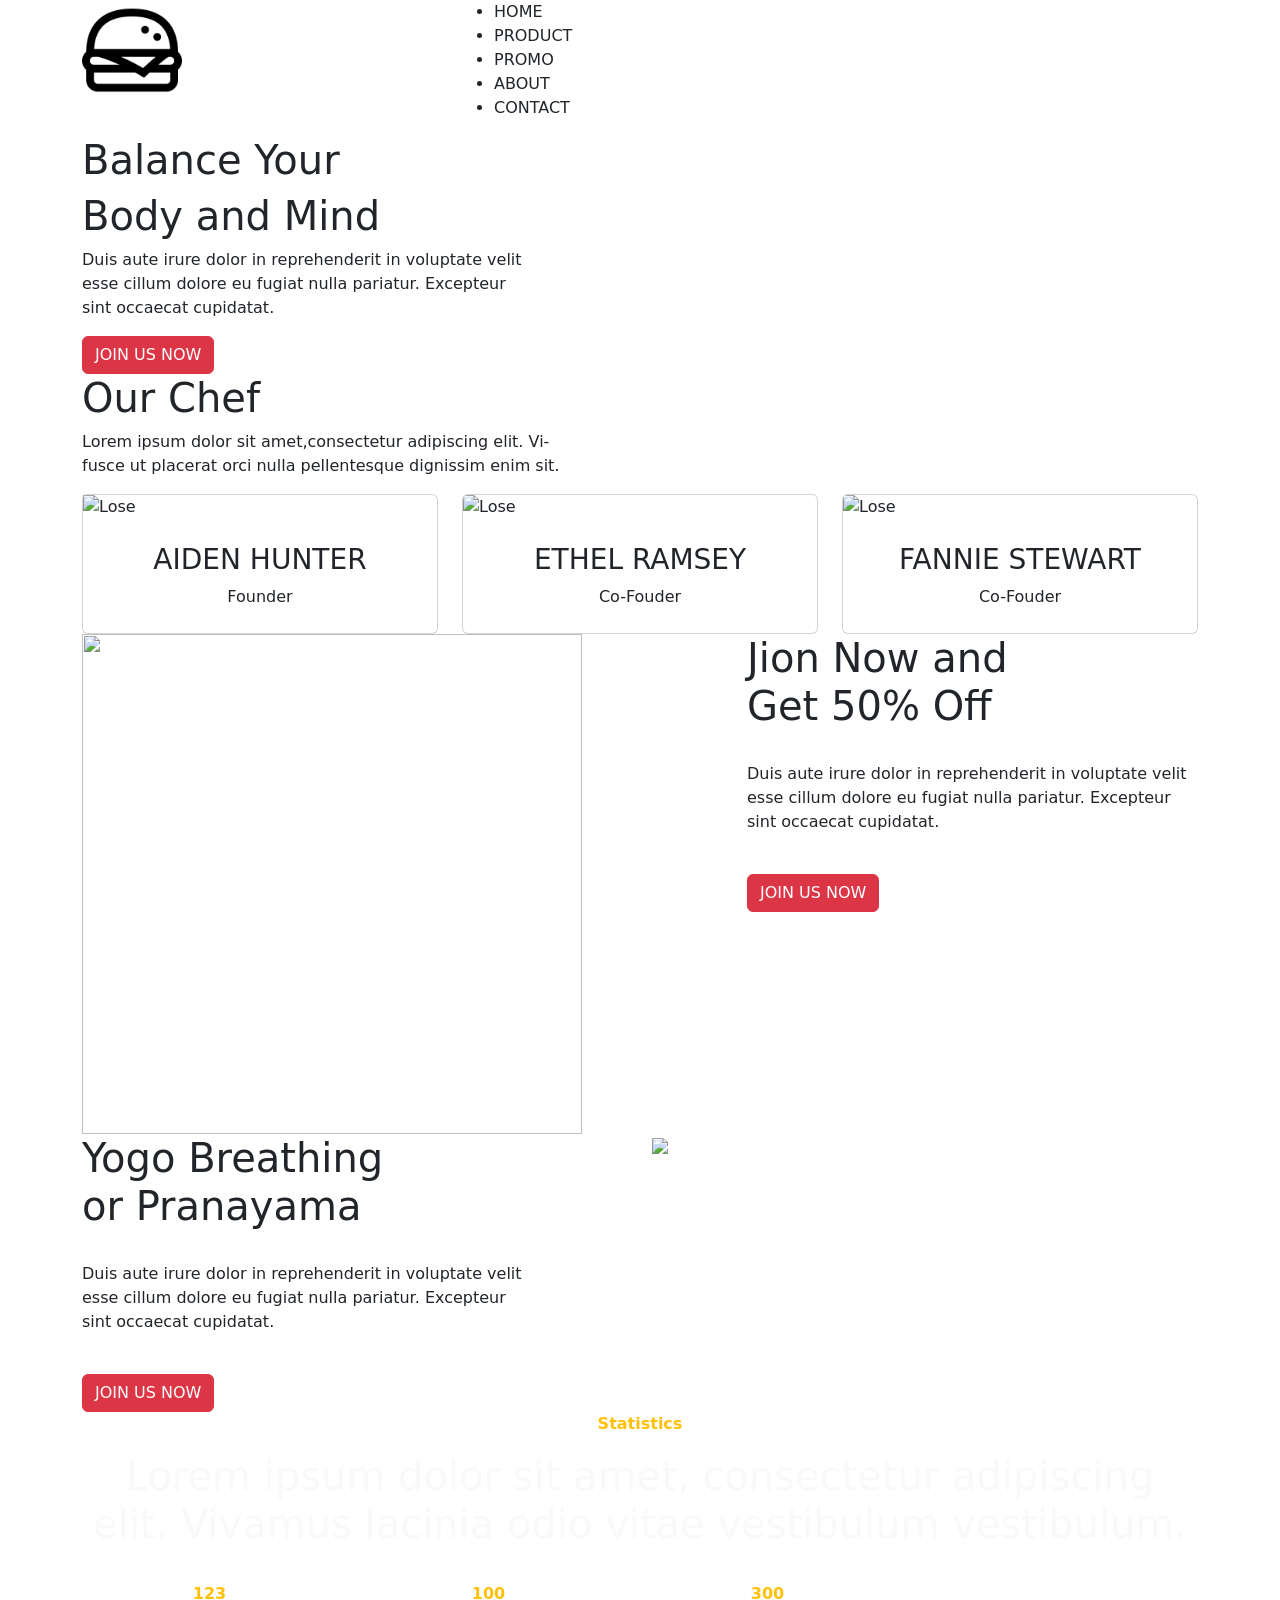
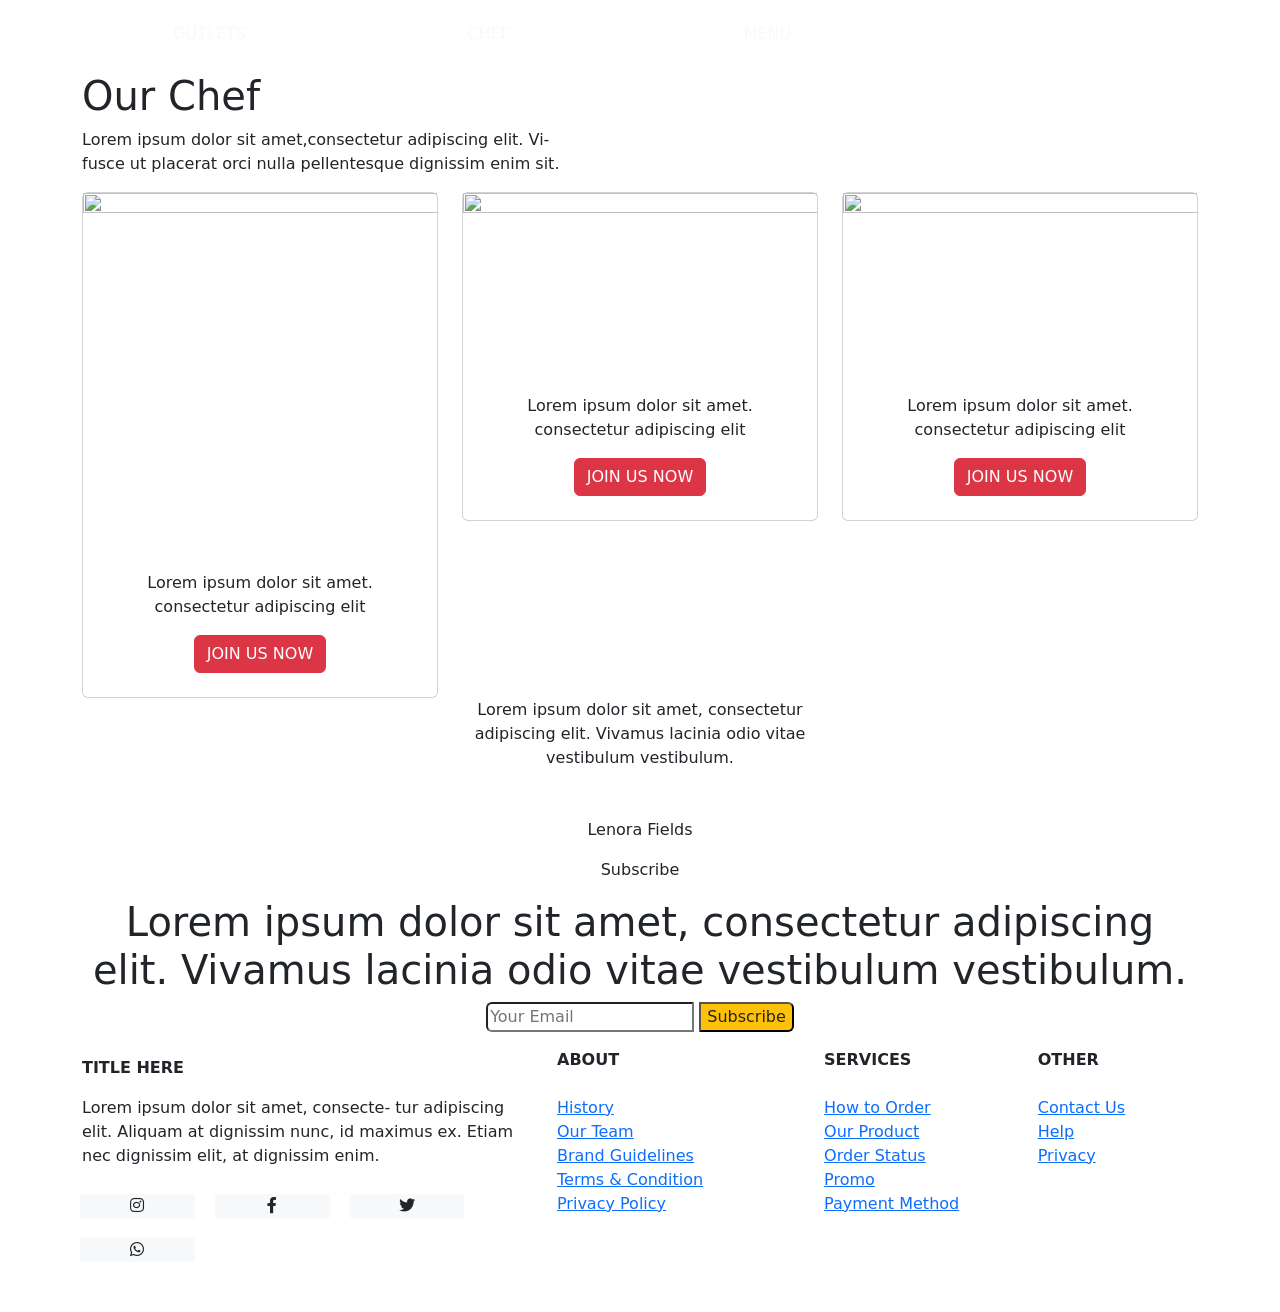
==== commit 90563507: "Signed-off-by: junsonhank <junsonhank@gmail.com>commit new3" ====
--- a/index.html
+++ b/index.html
@@ -244,7 +244,7 @@
     </div>
    
 
-    <footer class="bg-dark text-light">
+    <div class="footer">
         <div class="container">
             <div class="row">
                 <div class="col-lg-5 col-12 py-4 right-footer">
@@ -298,7 +298,7 @@
                 </div>
             </div>
         </div>
-    </footer>
+    </div>
 </body>
 
 
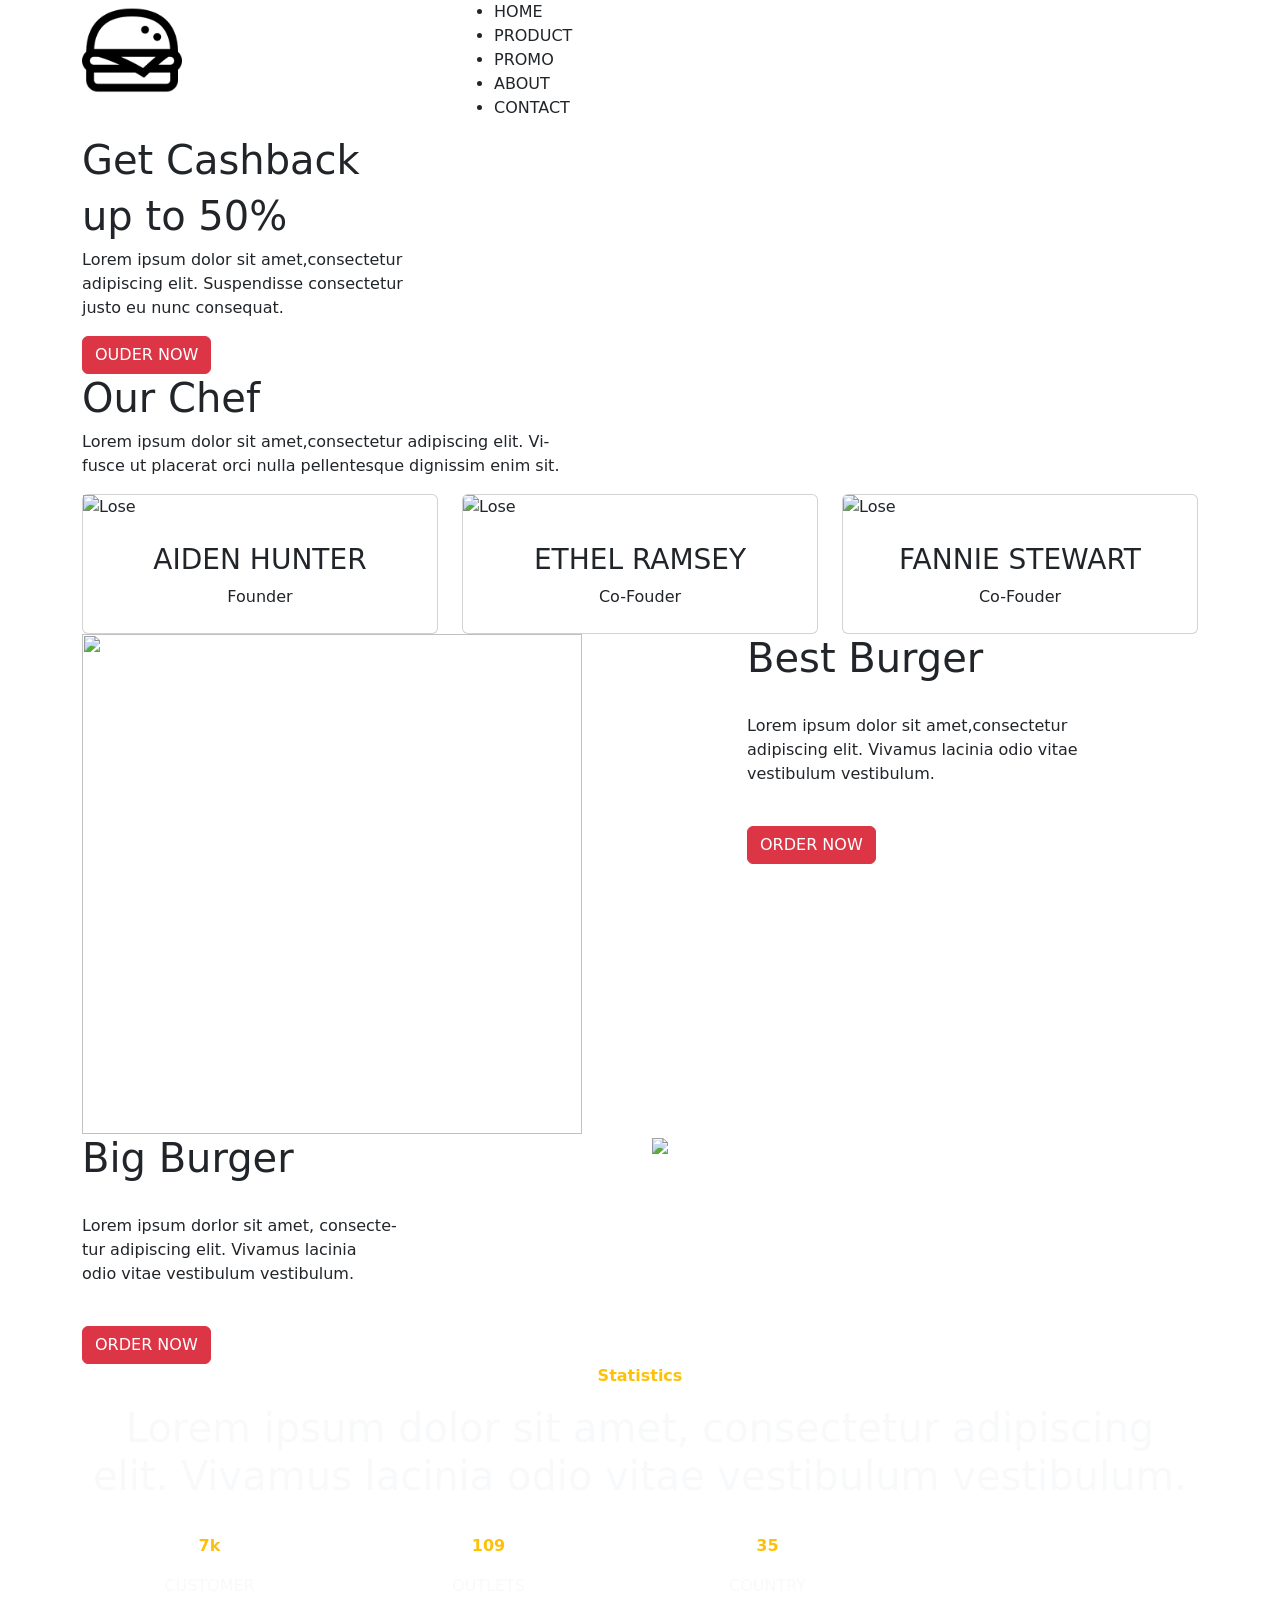
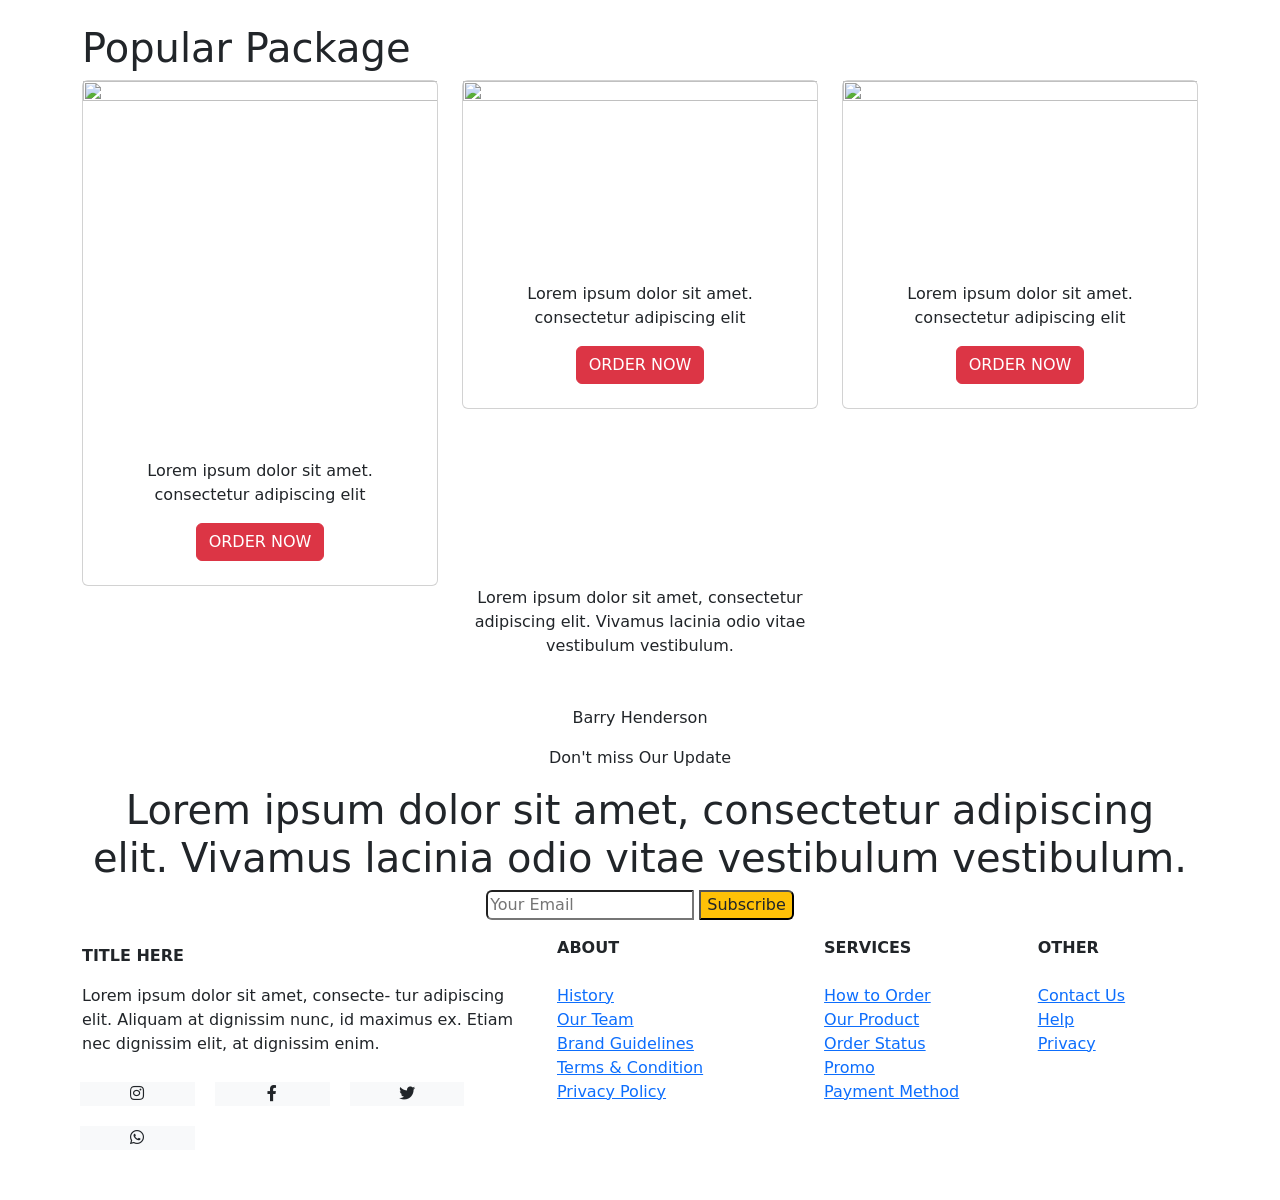
==== commit c137c289: "Signed-off-by: junsonhank <junsonhank@gmail.com>commit new5" ====
--- a/index.html
+++ b/index.html
@@ -48,19 +48,19 @@
                     
                     <!--text-->
                     <div class="text-nen">
-                        <h1>Balance Your</h1>
-                        <h1>Body and Mind</h1>
+                        <h1>Get Cashback</h1>
+                        <h1>up to 50%</h1>
                         <p>
-                            Duis aute irure dolor in reprehenderit in voluptate velit<br> esse cillum dolore eu fugiat nulla pariatur. Excepteur <br> sint occaecat cupidatat.
+                            Lorem ipsum dolor sit amet,consectetur<br> adipiscing elit. Suspendisse consectetur <br> justo eu nunc consequat.
                         </p>
-                        <a href="#join" class="btn btn-danger ">JOIN US NOW</a>
-                    </div>
-                </div>
-            </div>
-        </div>
-    </div>
-
-    <div class="body-5">
+                        <a href="#join" class="btn btn-danger ">OUDER NOW</a>
+                    </div>
+                </div>
+            </div>
+        </div>
+    </div>
+
+    <div class="body-1">
         <div class="container">
             <div class="row">
                 <div class="col-12">
@@ -101,7 +101,7 @@
         </div>
     </div>
 
-    <div class="body-4">
+    <div class="body-2">
         <div class="container">
             <div class="row">
                 <div class="col-md-7">
@@ -109,31 +109,30 @@
                 </div>
                 <div class="col-md-5">
                     <div class="text-4">
-                        <h1>Jion Now and <br> Get 50% Off
+                        <h1>Best Burger</h1>
+                        <br />
+                        <p> Lorem ipsum dolor sit amet,consectetur<br/>adipiscing elit. Vivamus lacinia odio vitae <br /> vestibulum vestibulum.
+                        </p>
+                        <br />
+                        <a href="#join" class="btn btn-danger">ORDER NOW</a>
+                    </div>
+                </div>
+            </div>
+        </div>
+    </div>
+    
+    <div class="body-3">
+        <div class="container">
+            <div class="row">
+                <div class="col-md-6">
+                    <div class="text-3">
+                        <h1>Big Burger
                         </h1>
                         <br />
-                        <p>Duis aute irure dolor in reprehenderit in voluptate velit<br /> esse cillum dolore eu fugiat nulla pariatur. Excepteur<br /> sint occaecat cupidatat.
+                        <p>Lorem ipsum dorlor sit amet, consecte-<br /> tur adipiscing elit. Vivamus lacinia<br /> odio vitae vestibulum vestibulum.
                         </p>
                         <br />
-                        <a href="#join" class="btn btn-danger">JOIN US NOW</a>
-                    </div>
-                </div>
-            </div>
-        </div>
-    </div>
-    
-    <div class="body-3">
-        <div class="container">
-            <div class="row">
-                <div class="col-md-6">
-                    <div class="text-3">
-                        <h1>Yogo Breathing <br> or Pranayama
-                        </h1>
-                        <br />
-                        <p>Duis aute irure dolor in reprehenderit in voluptate velit<br /> esse cillum dolore eu fugiat nulla pariatur. Excepteur<br /> sint occaecat cupidatat.
-                        </p>
-                        <br />
-                        <a href="#join" class="btn btn-danger">JOIN US NOW</a>
+                        <a href="#join" class="btn btn-danger">ORDER NOW</a>
                     </div>
                 </div>
                 <div class="col-md-6">
@@ -142,9 +141,9 @@
             </div>
         </div>
     </div>
-    <div class="body-8">
-        <div class="container">
-            <div class="title-body8 text-center">
+    <div class="body-4">
+        <div class="container">
+            <div class="title-body4 text-center">
                 <p class="text-warning fw-bold">Statistics</p>
                 <h1 class="text-light">Lorem ipsum dolor sit amet, consectetur adipiscing elit. Vivamus lacinia odio
                     vitae vestibulum vestibulum. </h1>
@@ -153,24 +152,24 @@
                 <div class="col-lg-3 col-sm-6 col-12 py-4 d-flex justify-content-evenly align-items-center justify-content-center  ">
                     <div class="border border-2 border-white border-circle text-light d-flex align-items-center justify-content-center">
                             <span class="text-center">
-                                <p class="text-warning fw-bold">123</p>
-                                <span class="text-light">OUTLETS</span>
+                                <p class="text-warning fw-bold">7k</p>
+                                <span class="text-light">CUSTOMER</span>
                             </span>
                     </div>
                 </div>
                 <div class="col-lg-3 col-sm-6 col-12 py-4 d-flex justify-content-evenly align-items-center justify-content-center ">
                     <div class="border border-2 border-white border-circle text-light d-flex align-items-center justify-content-center">
                             <span class="text-center">
-                                <p class="text-warning fw-bold">100</p>
-                                <span class="text-light">CHEF</span>
+                                <p class="text-warning fw-bold">109</p>
+                                <span class="text-light">OUTLETS</span>
                             </span>
                     </div>
                 </div>
                 <div class="col-lg-3 col-sm-6 col-12 py-4 d-flex justify-content-evenly align-items-center justify-content-center  ">
                     <div class="border border-2 border-white border-circle text-light d-flex align-items-center justify-content-center">
                             <span class="text-center">
-                                <p class="text-warning fw-bold">300</p>
-                                <span class="text-light">MENU</span>
+                                <p class="text-warning fw-bold">35</p>
+                                <span class="text-light">COUNTRY</span>
                             </span>
                     </div>
                 </div>
@@ -178,14 +177,12 @@
             </div>
         </div>
     </div>
-    <div class="body-9">
+    <div class="body-5">
         <div class="container">
             <div class="row">
                 <div class="col-12">
-                    <div class="text-9">
-                        <h1>Our Chef</h1>
-                        <p>Lorem ipsum dolor sit amet,consectetur adipiscing elit. Vi-<br> fusce ut placerat orci nulla pellentesque dignissim enim sit.
-                        </p>
+                    <div class="text-5">
+                        <h1>Popular Package</h1>
                     </div>
                 </div>
                 <div class="col-md-4">
@@ -193,7 +190,7 @@
                         <img src="/kiemtra/images/pack11.png"  width="400" height="400" alt="" class="img-fluid img-circle">
                         <div class="card-body text-center p-4">
                             <p>Lorem ipsum dolor sit amet. consectetur adipiscing elit</p>
-                            <p class="card-text"><a href="#join" class="btn btn-danger">JOIN US NOW</a></p>
+                            <p class="card-text"><a href="#join" class="btn btn-danger">ORDER NOW</a></p>
                         </div>
                     </div>
                 </div>
@@ -202,7 +199,7 @@
                         <img src="/kiemtra/images/pack2.png" width="400" height="200" alt="" class="img-fluid img-circle">
                         <div class="card-body text-center p-4">
                             <p>Lorem ipsum dolor sit amet. consectetur adipiscing elit</p>
-                            <p class="card-text"><a href="#join" class="btn btn-danger">JOIN US NOW</a></p>
+                            <p class="card-text"><a href="#join" class="btn btn-danger">ORDER NOW</a></p>
                         </div>
                     </div>
                 </div>
@@ -211,33 +208,33 @@
                         <img src="/kiemtra/images/pack3.png" width="400" height="200" alt="" class="img-fluid img-circle">
                         <div class="card-body text-center p-4">
                             <p>Lorem ipsum dolor sit amet. consectetur adipiscing elit</p>
-                            <p class="card-text"><a href="#join" class="btn btn-danger">JOIN US NOW</a></p>
-                        </div>
-                    </div>
-                </div>
-            </div>
-        </div>
-    </div>
-    <div class="group5">
+                            <p class="card-text"><a href="#join" class="btn btn-danger">ORDER NOW</a></p>
+                        </div>
+                    </div>
+                </div>
+            </div>
+        </div>
+    </div>
+    <div class="body-6">
         <div class="container">
             <div class="text-center">
                 <span>Lorem ipsum dolor sit amet, consectetur<br>adipiscing elit. Vivamus lacinia odio
                     vitae<br> vestibulum vestibulum. </span>
-                <p class="mt-md-5 mt-0 text-grand-hotel">Lenora Fields</p>
-            </div>
-        </div>
-    </div>
-    <div class="group6">
-        <div class="container">
-            <div class="title-group6 text-center">
-                <p>Subscribe</p>
+                <p class="mt-md-5 mt-0 text-grand-hotel">Barry Henderson</p>
+            </div>
+        </div>
+    </div>
+    <div class="body-7">
+        <div class="container">
+            <div class="title-body7 text-center">
+                <p>Don't miss Our Update</p>
                 <h1>Lorem ipsum dolor sit amet, consectetur adipiscing elit. Vivamus lacinia odio
                     vitae vestibulum vestibulum. </h1>
             </div>
             <form action="" class="d-flex align-items-center justify-content-center">
                 <div class="box-shadow rounded">
                     <input type="email" name="" placeholder="Your Email" id="" class="email rounded-start">
-                    <input type="submit" value="Subscribe" class="group6-btn bg-warning text-dark rounded-end">
+                    <input type="submit" value="Subscribe" class="body7-btn bg-warning text-dark rounded-end">
                 </div>
             </form>
         </div>
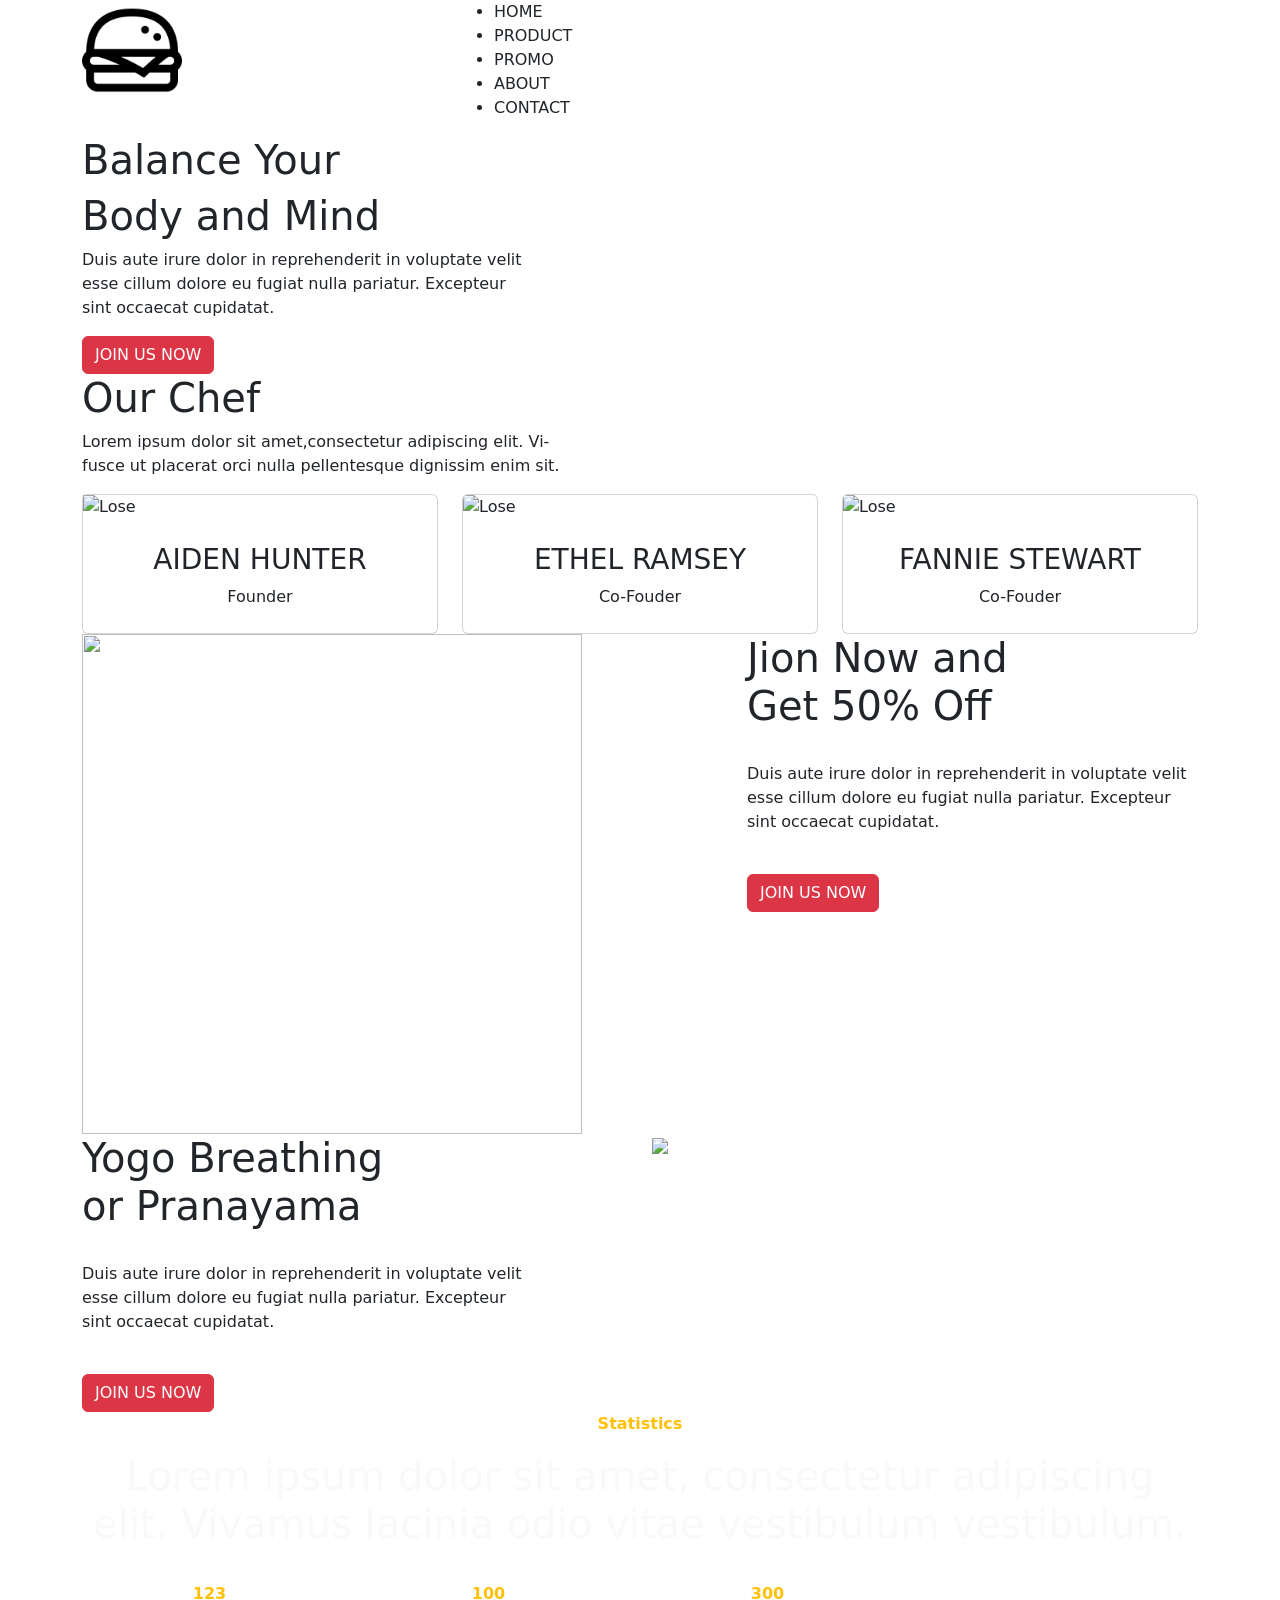
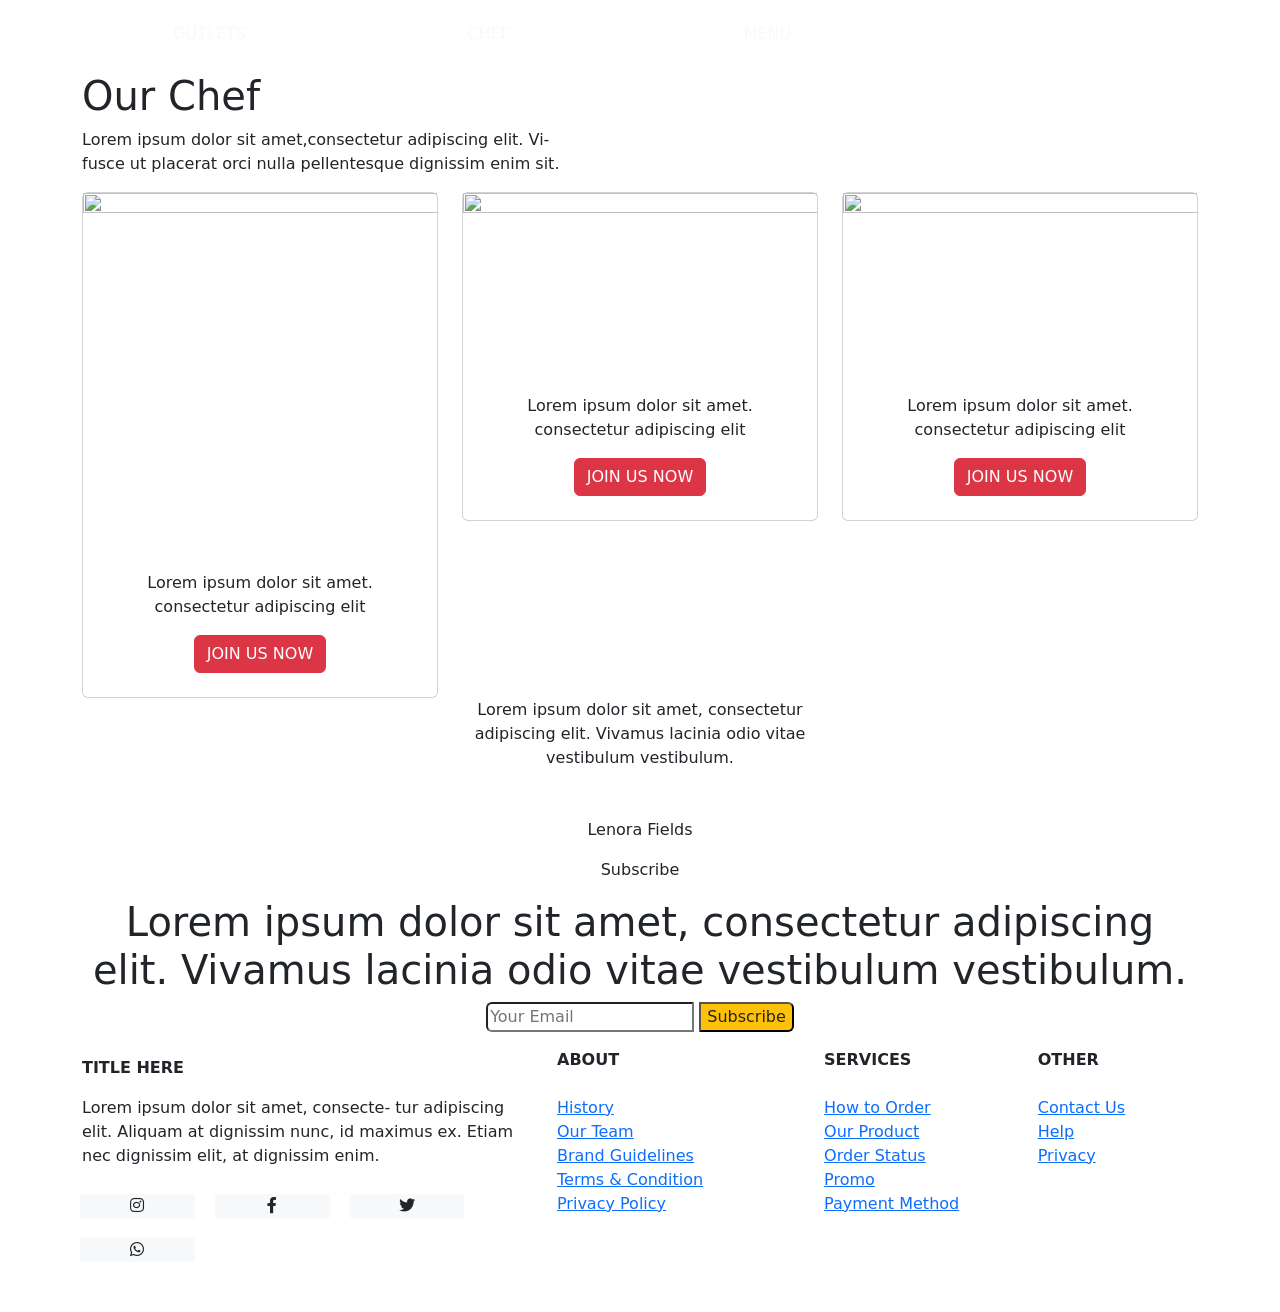
==== commit e531ca28: "first commt" ====
--- a/index.html
+++ b/index.html
@@ -48,19 +48,19 @@
                     
                     <!--text-->
                     <div class="text-nen">
-                        <h1>Get Cashback</h1>
-                        <h1>up to 50%</h1>
+                        <h1>Balance Your</h1>
+                        <h1>Body and Mind</h1>
                         <p>
-                            Lorem ipsum dolor sit amet,consectetur<br> adipiscing elit. Suspendisse consectetur <br> justo eu nunc consequat.
-                        </p>
-                        <a href="#join" class="btn btn-danger ">OUDER NOW</a>
-                    </div>
-                </div>
-            </div>
-        </div>
-    </div>
-
-    <div class="body-1">
+                            Duis aute irure dolor in reprehenderit in voluptate velit<br> esse cillum dolore eu fugiat nulla pariatur. Excepteur <br> sint occaecat cupidatat.
+                        </p>
+                        <a href="#join" class="btn btn-danger ">JOIN US NOW</a>
+                    </div>
+                </div>
+            </div>
+        </div>
+    </div>
+
+    <div class="body-5">
         <div class="container">
             <div class="row">
                 <div class="col-12">
@@ -101,7 +101,7 @@
         </div>
     </div>
 
-    <div class="body-2">
+    <div class="body-4">
         <div class="container">
             <div class="row">
                 <div class="col-md-7">
@@ -109,12 +109,13 @@
                 </div>
                 <div class="col-md-5">
                     <div class="text-4">
-                        <h1>Best Burger</h1>
+                        <h1>Jion Now and <br> Get 50% Off
+                        </h1>
                         <br />
-                        <p> Lorem ipsum dolor sit amet,consectetur<br/>adipiscing elit. Vivamus lacinia odio vitae <br /> vestibulum vestibulum.
+                        <p>Duis aute irure dolor in reprehenderit in voluptate velit<br /> esse cillum dolore eu fugiat nulla pariatur. Excepteur<br /> sint occaecat cupidatat.
                         </p>
                         <br />
-                        <a href="#join" class="btn btn-danger">ORDER NOW</a>
+                        <a href="#join" class="btn btn-danger">JOIN US NOW</a>
                     </div>
                 </div>
             </div>
@@ -126,13 +127,13 @@
             <div class="row">
                 <div class="col-md-6">
                     <div class="text-3">
-                        <h1>Big Burger
+                        <h1>Yogo Breathing <br> or Pranayama
                         </h1>
                         <br />
-                        <p>Lorem ipsum dorlor sit amet, consecte-<br /> tur adipiscing elit. Vivamus lacinia<br /> odio vitae vestibulum vestibulum.
+                        <p>Duis aute irure dolor in reprehenderit in voluptate velit<br /> esse cillum dolore eu fugiat nulla pariatur. Excepteur<br /> sint occaecat cupidatat.
                         </p>
                         <br />
-                        <a href="#join" class="btn btn-danger">ORDER NOW</a>
+                        <a href="#join" class="btn btn-danger">JOIN US NOW</a>
                     </div>
                 </div>
                 <div class="col-md-6">
@@ -141,9 +142,9 @@
             </div>
         </div>
     </div>
-    <div class="body-4">
-        <div class="container">
-            <div class="title-body4 text-center">
+    <div class="body-8">
+        <div class="container">
+            <div class="title-body8 text-center">
                 <p class="text-warning fw-bold">Statistics</p>
                 <h1 class="text-light">Lorem ipsum dolor sit amet, consectetur adipiscing elit. Vivamus lacinia odio
                     vitae vestibulum vestibulum. </h1>
@@ -152,24 +153,24 @@
                 <div class="col-lg-3 col-sm-6 col-12 py-4 d-flex justify-content-evenly align-items-center justify-content-center  ">
                     <div class="border border-2 border-white border-circle text-light d-flex align-items-center justify-content-center">
                             <span class="text-center">
-                                <p class="text-warning fw-bold">7k</p>
-                                <span class="text-light">CUSTOMER</span>
+                                <p class="text-warning fw-bold">123</p>
+                                <span class="text-light">OUTLETS</span>
                             </span>
                     </div>
                 </div>
                 <div class="col-lg-3 col-sm-6 col-12 py-4 d-flex justify-content-evenly align-items-center justify-content-center ">
                     <div class="border border-2 border-white border-circle text-light d-flex align-items-center justify-content-center">
                             <span class="text-center">
-                                <p class="text-warning fw-bold">109</p>
-                                <span class="text-light">OUTLETS</span>
+                                <p class="text-warning fw-bold">100</p>
+                                <span class="text-light">CHEF</span>
                             </span>
                     </div>
                 </div>
                 <div class="col-lg-3 col-sm-6 col-12 py-4 d-flex justify-content-evenly align-items-center justify-content-center  ">
                     <div class="border border-2 border-white border-circle text-light d-flex align-items-center justify-content-center">
                             <span class="text-center">
-                                <p class="text-warning fw-bold">35</p>
-                                <span class="text-light">COUNTRY</span>
+                                <p class="text-warning fw-bold">300</p>
+                                <span class="text-light">MENU</span>
                             </span>
                     </div>
                 </div>
@@ -177,12 +178,14 @@
             </div>
         </div>
     </div>
-    <div class="body-5">
+    <div class="body-9">
         <div class="container">
             <div class="row">
                 <div class="col-12">
-                    <div class="text-5">
-                        <h1>Popular Package</h1>
+                    <div class="text-9">
+                        <h1>Our Chef</h1>
+                        <p>Lorem ipsum dolor sit amet,consectetur adipiscing elit. Vi-<br> fusce ut placerat orci nulla pellentesque dignissim enim sit.
+                        </p>
                     </div>
                 </div>
                 <div class="col-md-4">
@@ -190,7 +193,7 @@
                         <img src="/kiemtra/images/pack11.png"  width="400" height="400" alt="" class="img-fluid img-circle">
                         <div class="card-body text-center p-4">
                             <p>Lorem ipsum dolor sit amet. consectetur adipiscing elit</p>
-                            <p class="card-text"><a href="#join" class="btn btn-danger">ORDER NOW</a></p>
+                            <p class="card-text"><a href="#join" class="btn btn-danger">JOIN US NOW</a></p>
                         </div>
                     </div>
                 </div>
@@ -199,7 +202,7 @@
                         <img src="/kiemtra/images/pack2.png" width="400" height="200" alt="" class="img-fluid img-circle">
                         <div class="card-body text-center p-4">
                             <p>Lorem ipsum dolor sit amet. consectetur adipiscing elit</p>
-                            <p class="card-text"><a href="#join" class="btn btn-danger">ORDER NOW</a></p>
+                            <p class="card-text"><a href="#join" class="btn btn-danger">JOIN US NOW</a></p>
                         </div>
                     </div>
                 </div>
@@ -208,33 +211,33 @@
                         <img src="/kiemtra/images/pack3.png" width="400" height="200" alt="" class="img-fluid img-circle">
                         <div class="card-body text-center p-4">
                             <p>Lorem ipsum dolor sit amet. consectetur adipiscing elit</p>
-                            <p class="card-text"><a href="#join" class="btn btn-danger">ORDER NOW</a></p>
-                        </div>
-                    </div>
-                </div>
-            </div>
-        </div>
-    </div>
-    <div class="body-6">
+                            <p class="card-text"><a href="#join" class="btn btn-danger">JOIN US NOW</a></p>
+                        </div>
+                    </div>
+                </div>
+            </div>
+        </div>
+    </div>
+    <div class="group5">
         <div class="container">
             <div class="text-center">
                 <span>Lorem ipsum dolor sit amet, consectetur<br>adipiscing elit. Vivamus lacinia odio
                     vitae<br> vestibulum vestibulum. </span>
-                <p class="mt-md-5 mt-0 text-grand-hotel">Barry Henderson</p>
-            </div>
-        </div>
-    </div>
-    <div class="body-7">
-        <div class="container">
-            <div class="title-body7 text-center">
-                <p>Don't miss Our Update</p>
+                <p class="mt-md-5 mt-0 text-grand-hotel">Lenora Fields</p>
+            </div>
+        </div>
+    </div>
+    <div class="group6">
+        <div class="container">
+            <div class="title-group6 text-center">
+                <p>Subscribe</p>
                 <h1>Lorem ipsum dolor sit amet, consectetur adipiscing elit. Vivamus lacinia odio
                     vitae vestibulum vestibulum. </h1>
             </div>
             <form action="" class="d-flex align-items-center justify-content-center">
                 <div class="box-shadow rounded">
                     <input type="email" name="" placeholder="Your Email" id="" class="email rounded-start">
-                    <input type="submit" value="Subscribe" class="body7-btn bg-warning text-dark rounded-end">
+                    <input type="submit" value="Subscribe" class="group6-btn bg-warning text-dark rounded-end">
                 </div>
             </form>
         </div>
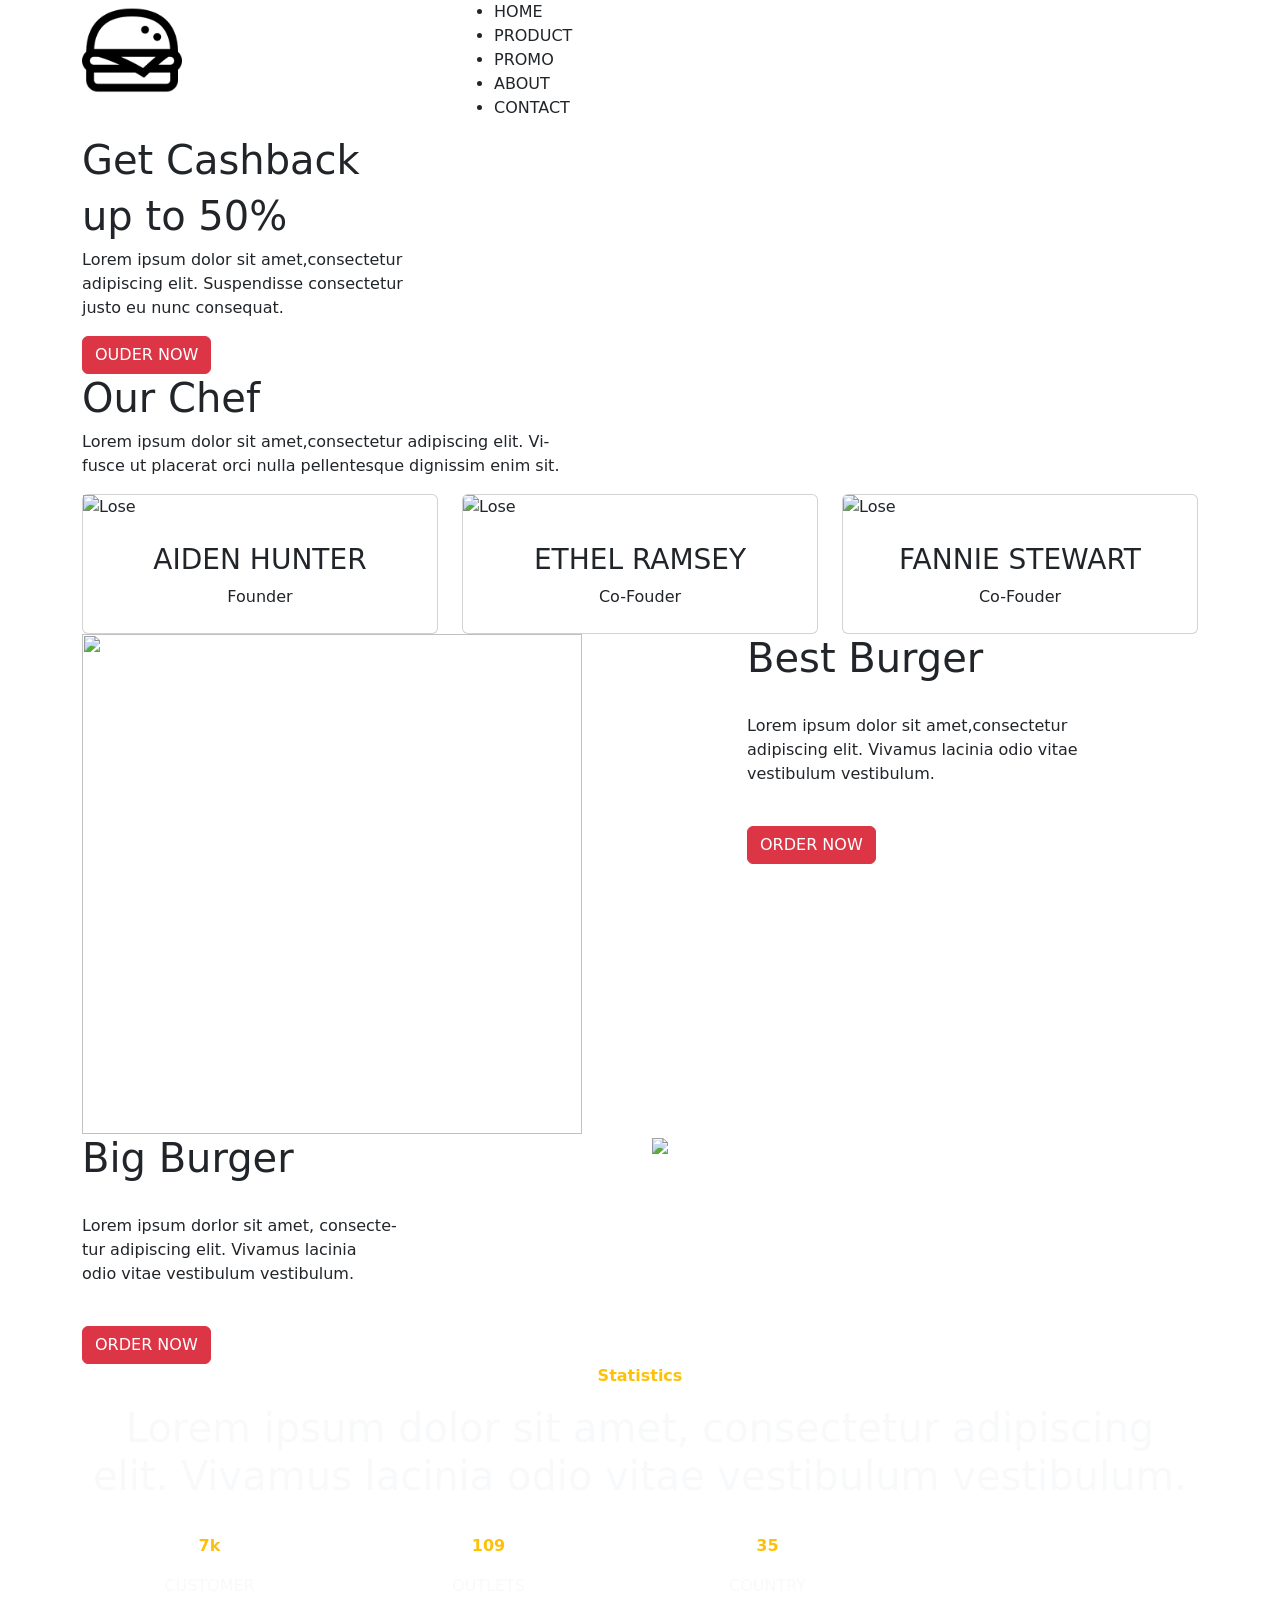
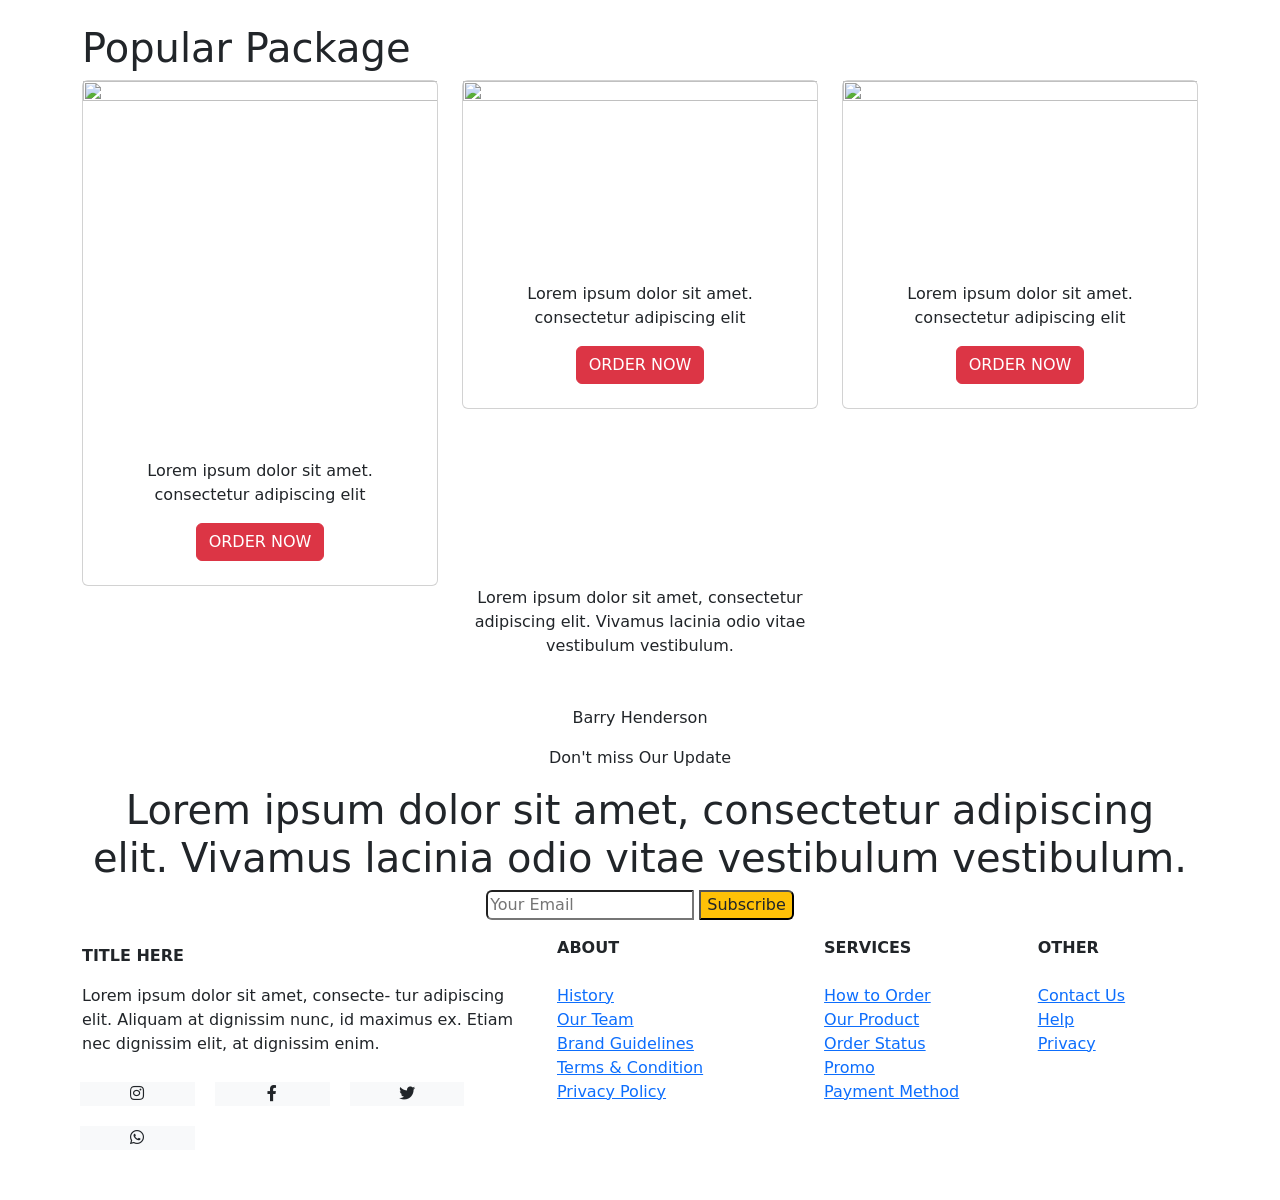
==== commit 1737aec5: "Signed-off-by: junsonhank <junsonhank@gmail.com>update lan cuoi" ====
--- a/index.html
+++ b/index.html
@@ -29,9 +29,9 @@
                     <div class="text-menu" id="text-menu">
                         <ul class="menu">
                             <li><a class="nav-link" href="index.html">HOME</a></li>
-                            <li><a class="nav-link" href="#">PRODUCT</a></li>
-                            <li><a class="nav-link" href="#">PROMO</a></li>
-                            <li><a class="nav-link" href="#">ABOUT</a></li>
+                            <li><a class="nav-link" href="product.html">PRODUCT</a></li>
+                            <li><a class="nav-link" href="promo.html">PROMO</a></li>
+                            <li><a class="nav-link" href="about.html">ABOUT</a></li>
                             <li><a class="nav-link" href="contact.html">CONTACT</a></li>
                         </ul>
                     </div>
@@ -44,23 +44,21 @@
         <div class="container">
             <div class="row">
                 <div class=" col-md-6 ">
-                    <!-- img -->
-                    
-                    <!--text-->
+
                     <div class="text-nen">
-                        <h1>Balance Your</h1>
-                        <h1>Body and Mind</h1>
+                        <h1>Get Cashback</h1>
+                        <h1>up to 50%</h1>
                         <p>
-                            Duis aute irure dolor in reprehenderit in voluptate velit<br> esse cillum dolore eu fugiat nulla pariatur. Excepteur <br> sint occaecat cupidatat.
+                            Lorem ipsum dolor sit amet,consectetur<br> adipiscing elit. Suspendisse consectetur <br> justo eu nunc consequat.
                         </p>
-                        <a href="#join" class="btn btn-danger ">JOIN US NOW</a>
-                    </div>
-                </div>
-            </div>
-        </div>
-    </div>
-
-    <div class="body-5">
+                        <a href="#join" class="btn btn-danger ">OUDER NOW</a>
+                    </div>
+                </div>
+            </div>
+        </div>
+    </div>
+
+    <div class="body-1">
         <div class="container">
             <div class="row">
                 <div class="col-12">
@@ -101,7 +99,7 @@
         </div>
     </div>
 
-    <div class="body-4">
+    <div class="body-2">
         <div class="container">
             <div class="row">
                 <div class="col-md-7">
@@ -109,31 +107,30 @@
                 </div>
                 <div class="col-md-5">
                     <div class="text-4">
-                        <h1>Jion Now and <br> Get 50% Off
+                        <h1>Best Burger</h1>
+                        <br />
+                        <p> Lorem ipsum dolor sit amet,consectetur<br/>adipiscing elit. Vivamus lacinia odio vitae <br /> vestibulum vestibulum.
+                        </p>
+                        <br />
+                        <a href="#join" class="btn btn-danger">ORDER NOW</a>
+                    </div>
+                </div>
+            </div>
+        </div>
+    </div>
+    
+    <div class="body-3">
+        <div class="container">
+            <div class="row">
+                <div class="col-md-6">
+                    <div class="text-3">
+                        <h1>Big Burger
                         </h1>
                         <br />
-                        <p>Duis aute irure dolor in reprehenderit in voluptate velit<br /> esse cillum dolore eu fugiat nulla pariatur. Excepteur<br /> sint occaecat cupidatat.
+                        <p>Lorem ipsum dorlor sit amet, consecte-<br /> tur adipiscing elit. Vivamus lacinia<br /> odio vitae vestibulum vestibulum.
                         </p>
                         <br />
-                        <a href="#join" class="btn btn-danger">JOIN US NOW</a>
-                    </div>
-                </div>
-            </div>
-        </div>
-    </div>
-    
-    <div class="body-3">
-        <div class="container">
-            <div class="row">
-                <div class="col-md-6">
-                    <div class="text-3">
-                        <h1>Yogo Breathing <br> or Pranayama
-                        </h1>
-                        <br />
-                        <p>Duis aute irure dolor in reprehenderit in voluptate velit<br /> esse cillum dolore eu fugiat nulla pariatur. Excepteur<br /> sint occaecat cupidatat.
-                        </p>
-                        <br />
-                        <a href="#join" class="btn btn-danger">JOIN US NOW</a>
+                        <a href="#join" class="btn btn-danger">ORDER NOW</a>
                     </div>
                 </div>
                 <div class="col-md-6">
@@ -142,9 +139,9 @@
             </div>
         </div>
     </div>
-    <div class="body-8">
-        <div class="container">
-            <div class="title-body8 text-center">
+    <div class="body-4">
+        <div class="container">
+            <div class="title-body4 text-center">
                 <p class="text-warning fw-bold">Statistics</p>
                 <h1 class="text-light">Lorem ipsum dolor sit amet, consectetur adipiscing elit. Vivamus lacinia odio
                     vitae vestibulum vestibulum. </h1>
@@ -153,24 +150,24 @@
                 <div class="col-lg-3 col-sm-6 col-12 py-4 d-flex justify-content-evenly align-items-center justify-content-center  ">
                     <div class="border border-2 border-white border-circle text-light d-flex align-items-center justify-content-center">
                             <span class="text-center">
-                                <p class="text-warning fw-bold">123</p>
-                                <span class="text-light">OUTLETS</span>
+                                <p class="text-warning fw-bold">7k</p>
+                                <span class="text-light">CUSTOMER</span>
                             </span>
                     </div>
                 </div>
                 <div class="col-lg-3 col-sm-6 col-12 py-4 d-flex justify-content-evenly align-items-center justify-content-center ">
                     <div class="border border-2 border-white border-circle text-light d-flex align-items-center justify-content-center">
                             <span class="text-center">
-                                <p class="text-warning fw-bold">100</p>
-                                <span class="text-light">CHEF</span>
+                                <p class="text-warning fw-bold">109</p>
+                                <span class="text-light">OUTLETS</span>
                             </span>
                     </div>
                 </div>
                 <div class="col-lg-3 col-sm-6 col-12 py-4 d-flex justify-content-evenly align-items-center justify-content-center  ">
                     <div class="border border-2 border-white border-circle text-light d-flex align-items-center justify-content-center">
                             <span class="text-center">
-                                <p class="text-warning fw-bold">300</p>
-                                <span class="text-light">MENU</span>
+                                <p class="text-warning fw-bold">35</p>
+                                <span class="text-light">COUNTRY</span>
                             </span>
                     </div>
                 </div>
@@ -178,14 +175,12 @@
             </div>
         </div>
     </div>
-    <div class="body-9">
+    <div class="body-5">
         <div class="container">
             <div class="row">
                 <div class="col-12">
-                    <div class="text-9">
-                        <h1>Our Chef</h1>
-                        <p>Lorem ipsum dolor sit amet,consectetur adipiscing elit. Vi-<br> fusce ut placerat orci nulla pellentesque dignissim enim sit.
-                        </p>
+                    <div class="text-5">
+                        <h1>Popular Package</h1>
                     </div>
                 </div>
                 <div class="col-md-4">
@@ -193,7 +188,7 @@
                         <img src="/kiemtra/images/pack11.png"  width="400" height="400" alt="" class="img-fluid img-circle">
                         <div class="card-body text-center p-4">
                             <p>Lorem ipsum dolor sit amet. consectetur adipiscing elit</p>
-                            <p class="card-text"><a href="#join" class="btn btn-danger">JOIN US NOW</a></p>
+                            <p class="card-text"><a href="#join" class="btn btn-danger">ORDER NOW</a></p>
                         </div>
                     </div>
                 </div>
@@ -202,7 +197,7 @@
                         <img src="/kiemtra/images/pack2.png" width="400" height="200" alt="" class="img-fluid img-circle">
                         <div class="card-body text-center p-4">
                             <p>Lorem ipsum dolor sit amet. consectetur adipiscing elit</p>
-                            <p class="card-text"><a href="#join" class="btn btn-danger">JOIN US NOW</a></p>
+                            <p class="card-text"><a href="#join" class="btn btn-danger">ORDER NOW</a></p>
                         </div>
                     </div>
                 </div>
@@ -211,33 +206,33 @@
                         <img src="/kiemtra/images/pack3.png" width="400" height="200" alt="" class="img-fluid img-circle">
                         <div class="card-body text-center p-4">
                             <p>Lorem ipsum dolor sit amet. consectetur adipiscing elit</p>
-                            <p class="card-text"><a href="#join" class="btn btn-danger">JOIN US NOW</a></p>
-                        </div>
-                    </div>
-                </div>
-            </div>
-        </div>
-    </div>
-    <div class="group5">
+                            <p class="card-text"><a href="#join" class="btn btn-danger">ORDER NOW</a></p>
+                        </div>
+                    </div>
+                </div>
+            </div>
+        </div>
+    </div>
+    <div class="body-6">
         <div class="container">
             <div class="text-center">
                 <span>Lorem ipsum dolor sit amet, consectetur<br>adipiscing elit. Vivamus lacinia odio
                     vitae<br> vestibulum vestibulum. </span>
-                <p class="mt-md-5 mt-0 text-grand-hotel">Lenora Fields</p>
-            </div>
-        </div>
-    </div>
-    <div class="group6">
-        <div class="container">
-            <div class="title-group6 text-center">
-                <p>Subscribe</p>
+                <p class="mt-md-5 mt-0 text-grand-hotel">Barry Henderson</p>
+            </div>
+        </div>
+    </div>
+    <div class="body-7">
+        <div class="container">
+            <div class="title-body7 text-center">
+                <p>Don't miss Our Update</p>
                 <h1>Lorem ipsum dolor sit amet, consectetur adipiscing elit. Vivamus lacinia odio
                     vitae vestibulum vestibulum. </h1>
             </div>
             <form action="" class="d-flex align-items-center justify-content-center">
                 <div class="box-shadow rounded">
                     <input type="email" name="" placeholder="Your Email" id="" class="email rounded-start">
-                    <input type="submit" value="Subscribe" class="group6-btn bg-warning text-dark rounded-end">
+                    <input type="submit" value="Subscribe" class="body7-btn bg-warning text-dark rounded-end">
                 </div>
             </form>
         </div>
